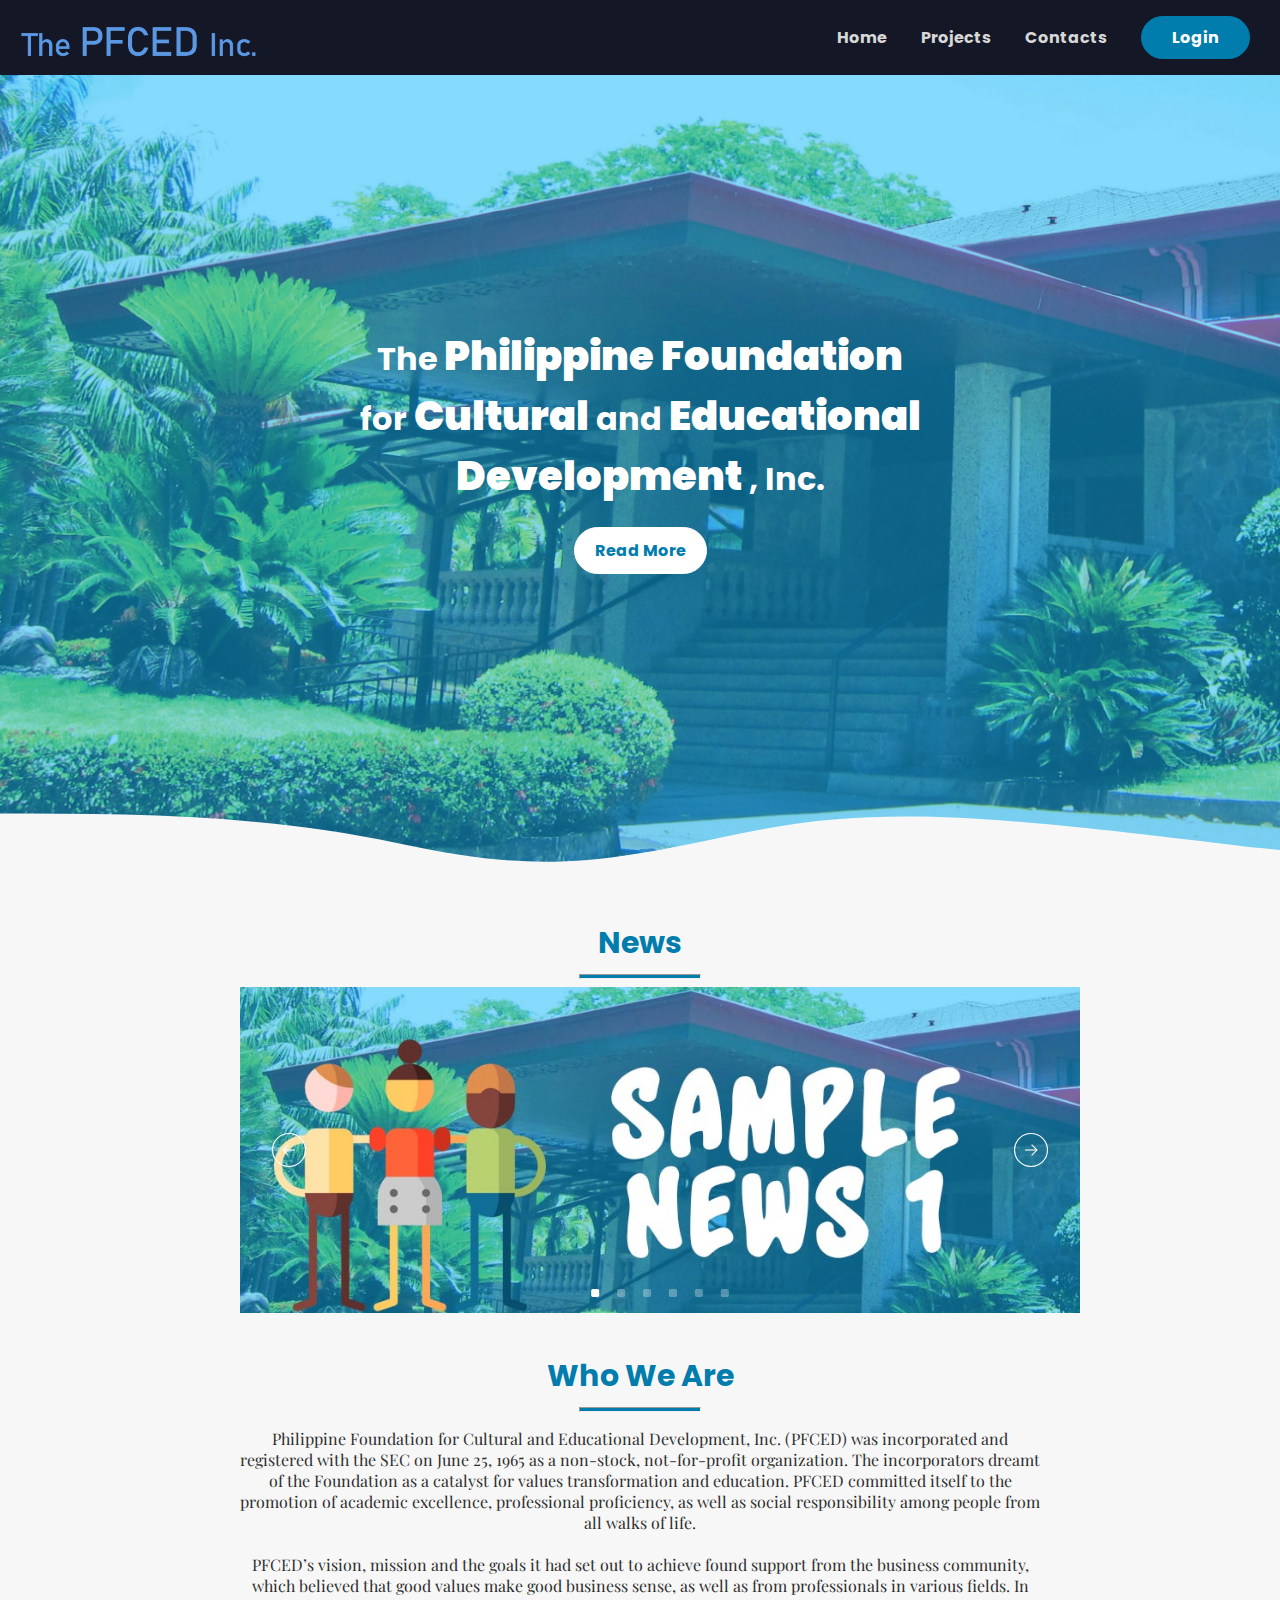
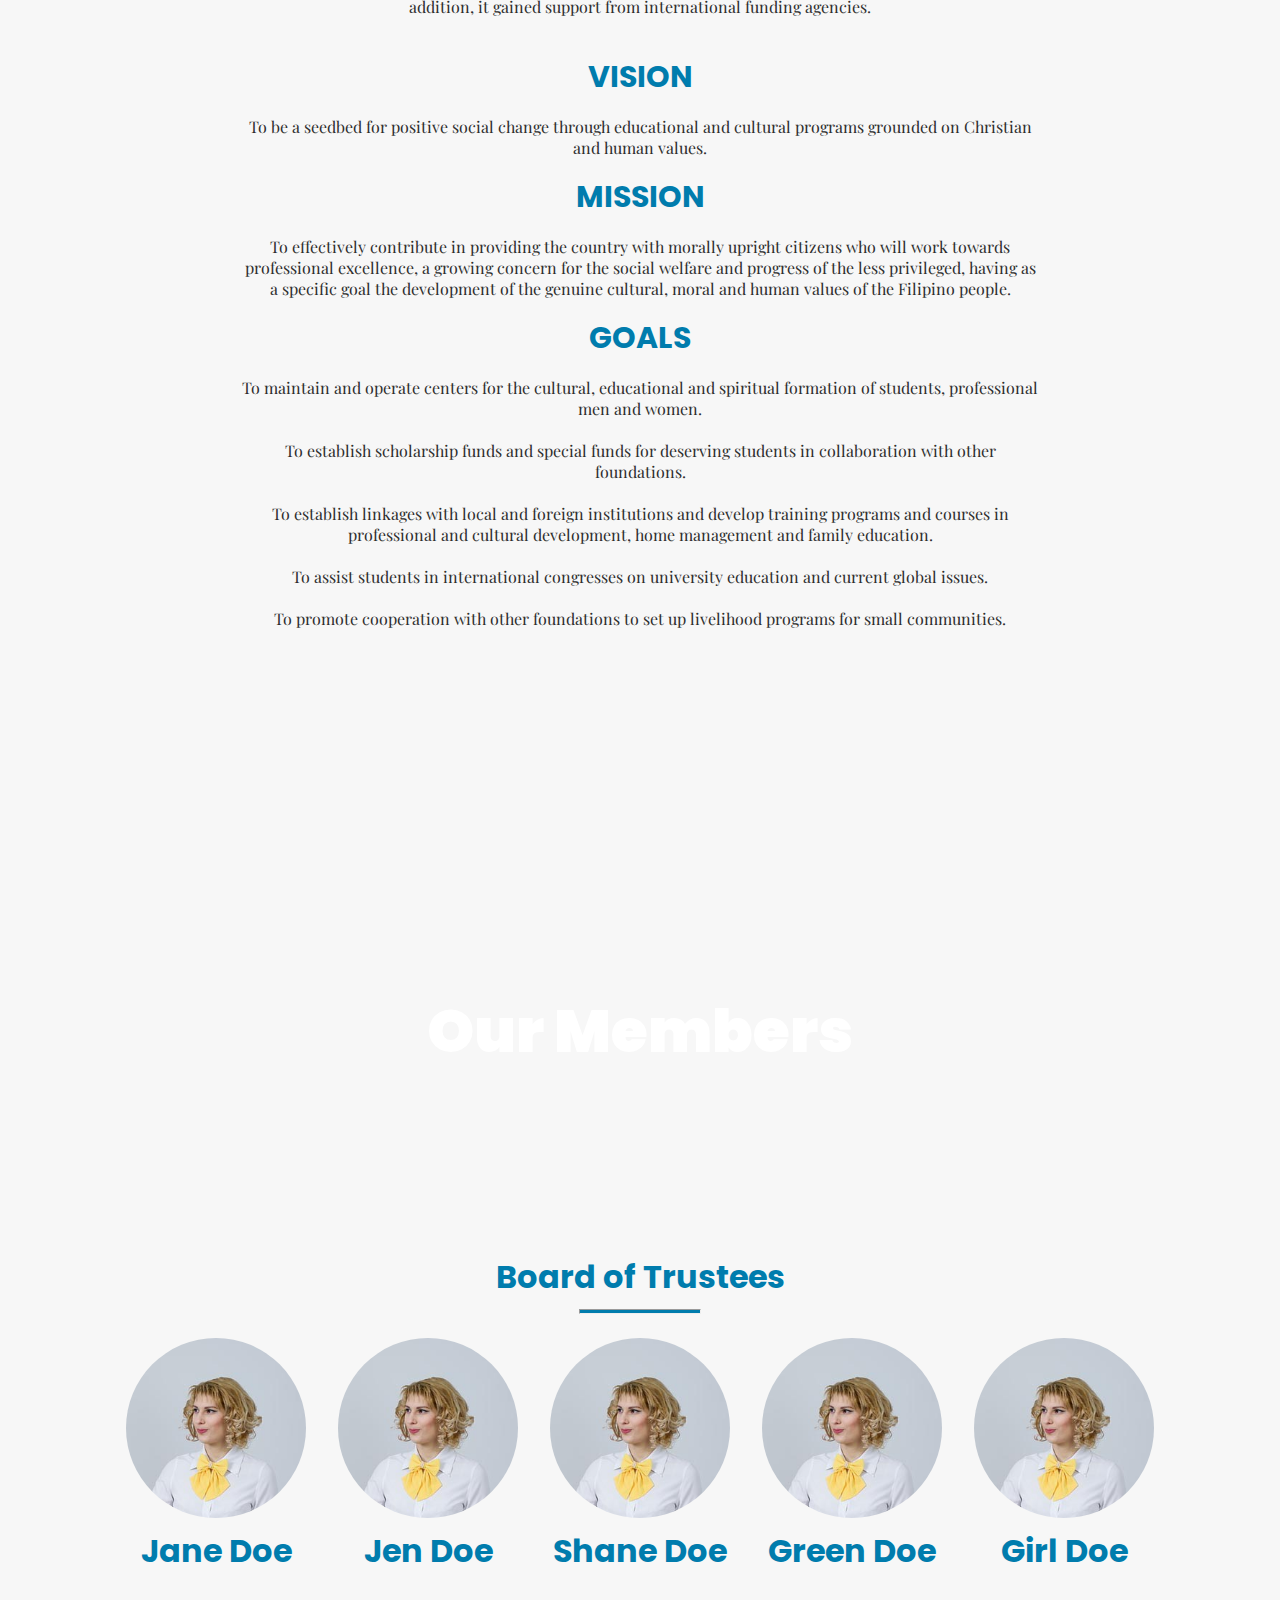
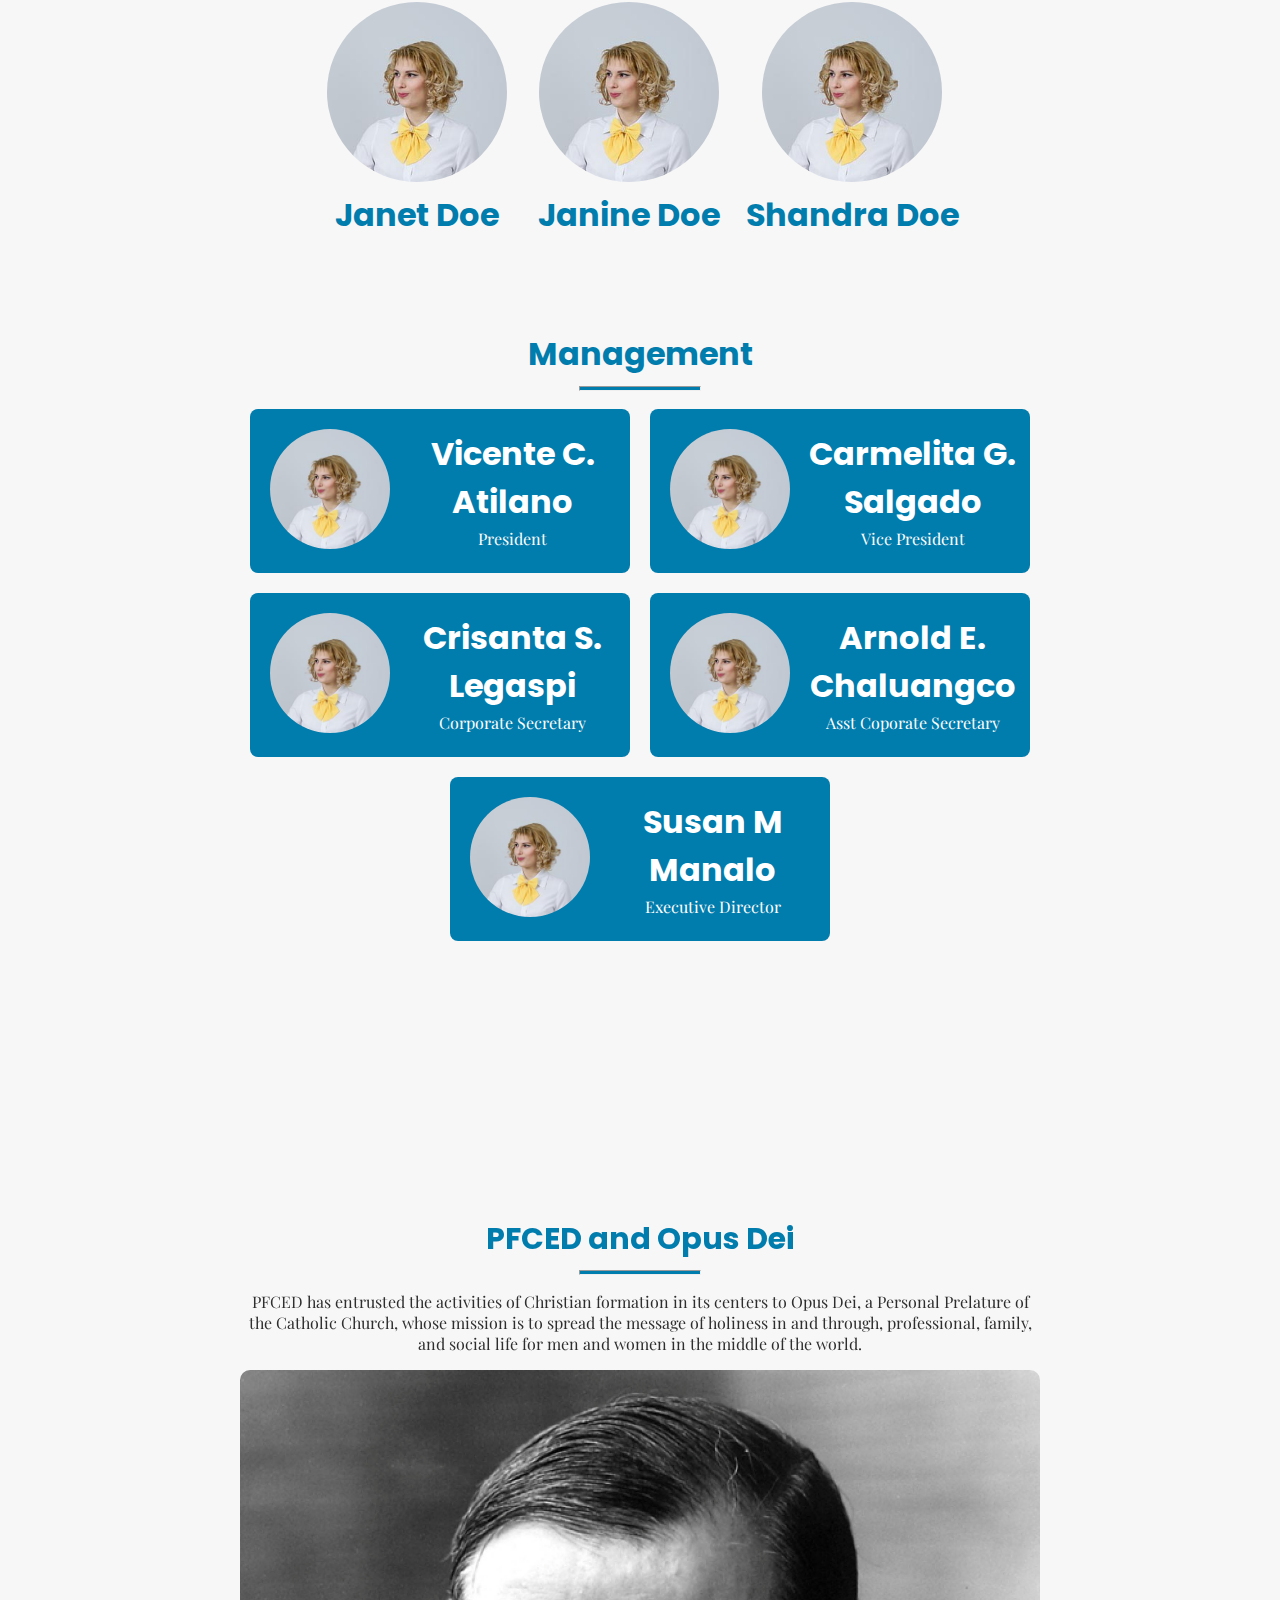
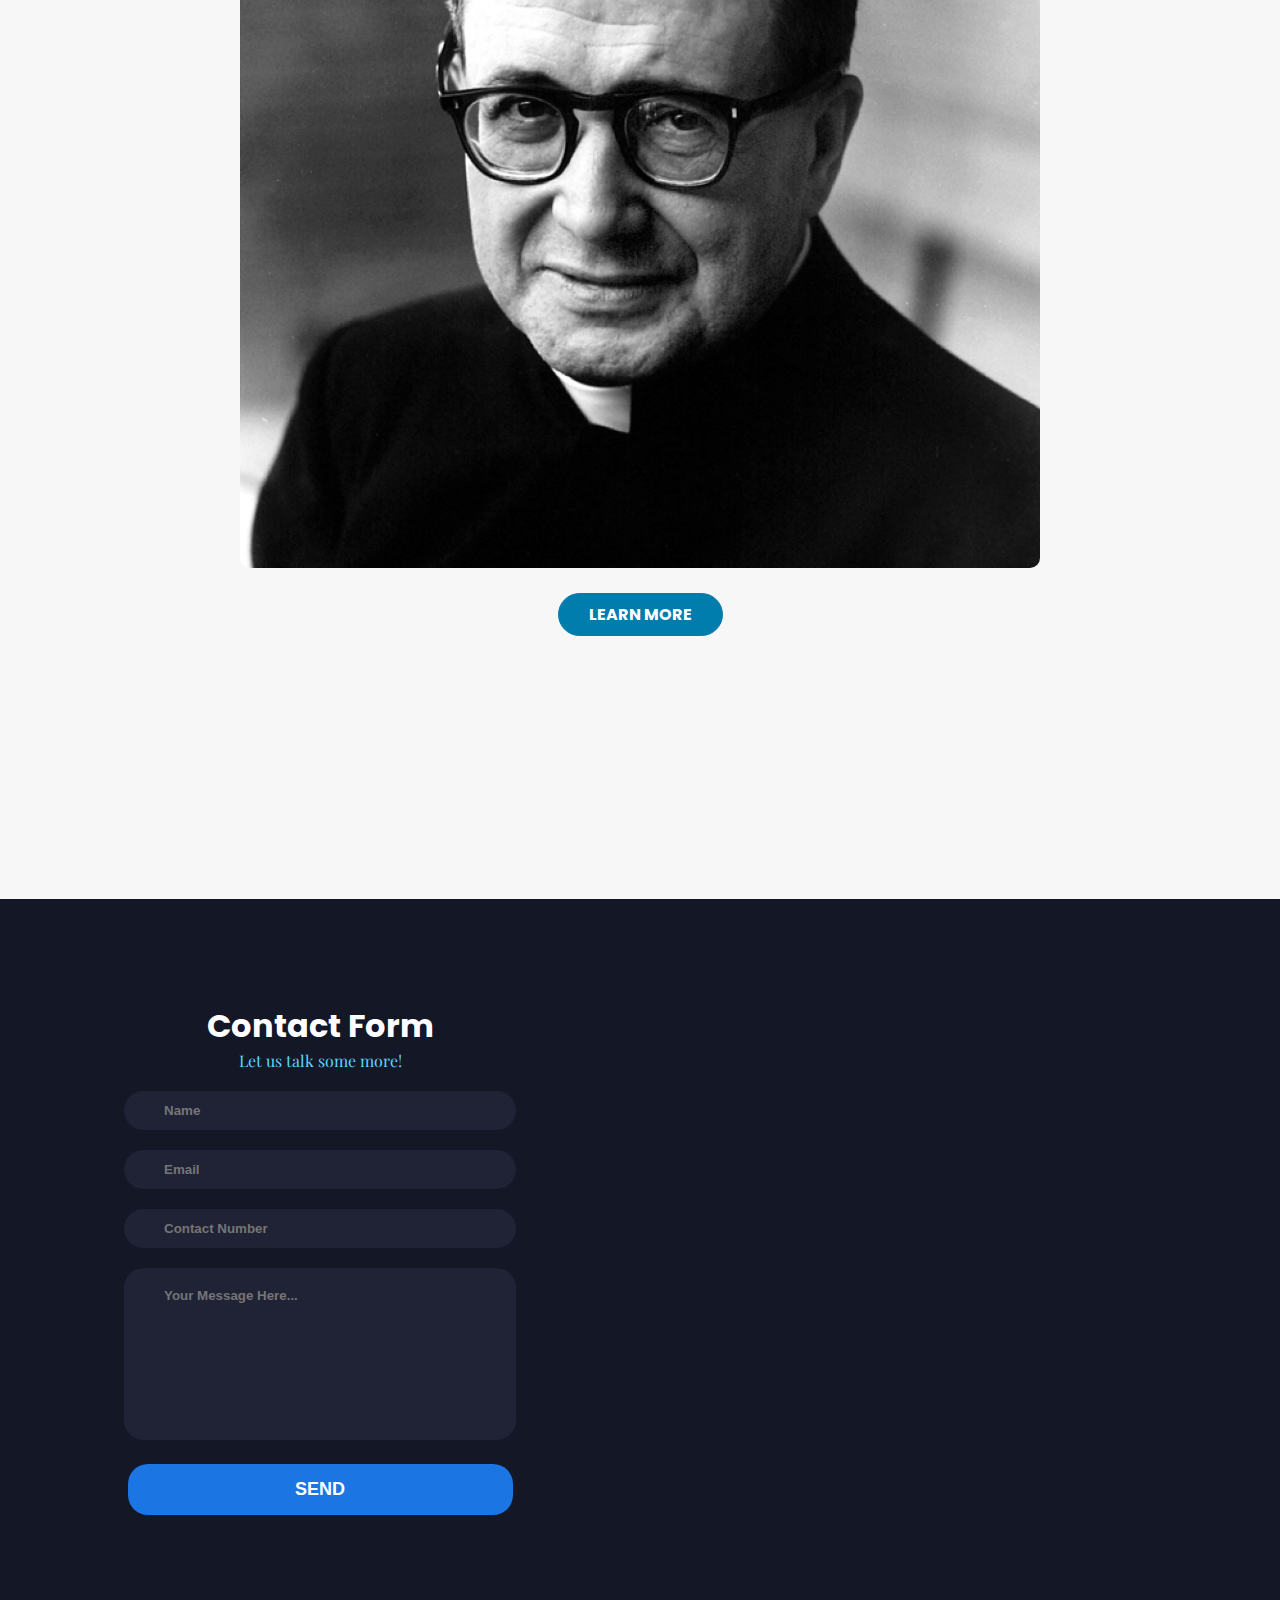
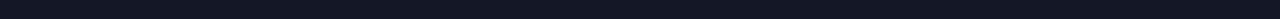
==== index.html @ 3bdb2fce "Update index.html" ====
<!DOCTYPE html>
<html>
<head>
	<meta name="viewport" content="width=device-width, initial-scale=1.0, minimum-scale=1.0, maximum-scale=1.0, user-scalable=no">
	<title>The Philippine Foundation for Cultural and Educational Development , Inc.</title>
	<link rel="stylesheet" type="text/css" href="css/style.css">
	<link rel="stylesheet" href="https://use.fontawesome.com/releases/v5.4.1/css/all.css" integrity="sha384-5sAR7xN1Nv6T6+dT2mhtzEpVJvfS3NScPQTrOxhwjIuvcA67KV2R5Jz6kr4abQsz" crossorigin="anonymous">
	<!-- Lightbox -->
	<link rel="stylesheet" href="css/aos.css">
	<link rel="stylesheet" href="css/lightbox.min.css">
	<!-- Lightbox -->
</head>
<body>
	<script src="js/jssor.slider-28.0.0.min.js" type="text/javascript"></script>
    
    <script src="js/slider.js" type="text/javascript"></script>
    <style>
        
    </style>
	<header class="navbar">
		<img src="img/Logo.png" width="250px">
		<nav>
			<ul class="nav-links">
				<li id="homeNav">
					<a>Home</a>
					<ul class="sub-nav">
						<li>
							<div>
								<a href="#news">News</a>
							</div>
							<div>
								<a href="#whoweare">Who We Are</a>
							</div>
							<div>
								<a href="#members">Our Members and Board of Trustees</a>
							</div>
							<div>
								<a href="#pfced">PFCED and Opus Dei</a>
							</div>
						</li>
						
					</ul>
				</li>

				<li><a href="#history">Projects</a></li>
				<li><a href="#conference">Contacts</a></li>
				<li><button class="btn-blue">Login</button></li>
			</ul>
		</nav>
	</header>
	<section class="content-1">
		<div class="content-items">
			<h1>The <font class="highlight-heading-1">Philippine Foundation</font>
			<br>
			for <font class="highlight-heading-1">Cultural</font> and <font class="highlight-heading-1">Educational</font>
			<br> 
			<font class="highlight-heading-1">Development</font> , Inc.</h1>
			<br>
			<a href="#about"><button class="btn-white">Read More</button></a>
		</div>
		<div class="wave-container">
			<svg class="wave-qsoVIt" viewBox="0 0 1440 100" preserveAspectRatio="none"><path class="wavePath-22lfEN" d="M826.337463,25.5396311 C670.970254,58.655965 603.696181,68.7870267 447.802481,35.1443383 C293.342778,1.81111414 137.33377,1.81111414 0,1.81111414 L0,150 L1920,150 L1920,1.81111414 C1739.53523,-16.6853983 1679.86404,73.1607868 1389.7826,37.4859505 C1099.70117,1.81111414 981.704672,-7.57670281 826.337463,25.5396311 Z" fill="currentColor"></path></svg>
		</div>
	</section>
	<section class="size-manip" id="news">
		<section class="content-2 ">
			<h1>
				News
			</h1>
			<hr size="5" align="center">
			<div id="jssor_1" style="position:relative;margin:0 auto;top:0px;left:0px;width:980px;height:380px;overflow:hidden;visibility:hidden;">
		        <!-- Loading Screen -->
		        <div data-u="loading" class="jssorl-009-spin" style="position:absolute;top:0px;left:0px;width:100%;height:100%;text-align:center;background-color:rgba(0,0,0,0.7);">
		            <img style="margin-top:-19px;position:relative;top:50%;width:38px;height:38px;" src="img/spin.svg" />
		        </div>
		        <div data-u="slides" style="cursor:default;position:relative;top:0px;left:0px;width:980px;height:380px;overflow:hidden;">
		            <div>
		                <img data-u="image" src="img/011.jpg" />
		            </div>
		            <div>
		                <img data-u="image" src="img/012.jpg" />
		            </div>
		            <div>
		                <img data-u="image" src="img/013.jpg" />
		            </div>
		            <div>
		                <img data-u="image" src="img/014.jpg" />
		            </div>
		            <div>
		                <img data-u="image" src="img/015.jpg" />
		            </div>
		            <div>
		                <img data-u="image" src="img/016.jpg" />
		            </div>
		        </div><a data-scale="0" href="https://www.jssor.com" style="display:none;position:absolute;">responsive slider</a>
		        <!-- Bullet Navigator -->
		        <div data-u="navigator" class="jssorb053" style="position:absolute;bottom:16px;right:16px;" data-autocenter="1" data-scale="0.5" data-scale-bottom="0.75">
		            <div data-u="prototype" class="i" style="width:12px;height:12px;">
		                <svg viewbox="0 0 16000 16000" style="position:absolute;top:0;left:0;width:100%;height:100%;">
		                    <path class="b" d="M11400,13800H4600c-1320,0-2400-1080-2400-2400V4600c0-1320,1080-2400,2400-2400h6800 c1320,0,2400,1080,2400,2400v6800C13800,12720,12720,13800,11400,13800z"></path>
		                </svg>
		            </div>
		        </div>
		        <!-- Arrow Navigator -->
		        <div data-u="arrowleft" class="jssora093" style="width:50px;height:50px;top:0px;left:30px;" data-autocenter="2" data-scale="0.75" data-scale-left="0.75">
		            <svg viewbox="0 0 16000 16000" style="position:absolute;top:0;left:0;width:100%;height:100%;">
		                <circle class="c" cx="8000" cy="8000" r="5920"></circle>
		                <polyline class="a" points="7777.8,6080 5857.8,8000 7777.8,9920 "></polyline>
		                <line class="a" x1="10142.2" y1="8000" x2="5857.8" y2="8000"></line>
		            </svg>
		        </div>
		        <div data-u="arrowright" class="jssora093" style="width:50px;height:50px;top:0px;right:30px;" data-autocenter="2" data-scale="0.75" data-scale-right="0.75">
		            <svg viewbox="0 0 16000 16000" style="position:absolute;top:0;left:0;width:100%;height:100%;">
		                <circle class="c" cx="8000" cy="8000" r="5920"></circle>
		                <polyline class="a" points="8222.2,6080 10142.2,8000 8222.2,9920 "></polyline>
		                <line class="a" x1="5857.8" y1="8000" x2="10142.2" y2="8000"></line>
		            </svg>
		        </div>
		    </div>
		</section>
	</section>
	<section class="size-manip" id="whoweare">
		<section class="content-2 ">
			<h1>
				Who We Are
			</h1>
			<hr size="5" align="center">
			<p>
				Philippine Foundation for Cultural and Educational Development, Inc. (PFCED) was incorporated and registered with the SEC on June 25, 1965 as a non-stock, not-for-profit organization. The incorporators dreamt of the Foundation as a catalyst for values transformation and education. PFCED committed itself to the promotion of academic excellence, professional proficiency, as well as social responsibility among people from all walks of life.
				<br><br> 
				PFCED’s vision, mission and the goals it had set out to achieve found support from the business community, which believed that good values make good business sense, as well as from professionals in various fields. In addition, it gained support from international funding agencies. 
			</p>
			<br>	
			<h1>
				VISION
			</h1>
			<p>
				To be a seedbed for positive social change through educational and cultural programs grounded on Christian and human values.
			</p>
			<h1>
				MISSION
			</h1>
			<p>
				To effectively contribute in providing the country with morally upright citizens who will work towards professional excellence, a growing concern for the social welfare and progress of the less privileged, having as a specific goal the development of the genuine cultural, moral and human values of the Filipino people. 
			</p>
			<h1>
				GOALS
			</h1>
			<p>
				To maintain and operate centers for the cultural, 
				educational and spiritual formation of students, 
				professional men and women.<br><br>
				To establish scholarship funds and special funds 
				for deserving students in collaboration with other  
				foundations.<br><br>
				To establish linkages with local and foreign 
				institutions and develop training programs and 
				courses in professional and cultural development, 
				home management and family education.<br><br>
				To assist students in international congresses 
				on university education and current global issues.<br><br>
				To promote cooperation with other foundations to 
				set up livelihood programs for small communities.<br><br>
			</p>
		</section>
	</section>
	<section class="size-manip" id="members">
		<div class="content-5 quote-section aos-item aos-init aos-animate" data-aos="fade-up" data-aos-duration="800" data-aos-delay="200">
		<blockquote>
			<p>Do everything for love. That way there are no little things. Everything is big.</p>
		</blockquote>
			<font class="nameQuote">-St. Josemaria Escriva</font>
		</div>
	</section>
	<br>
	<br>
	<section class="content-4" >
		<div class="content-items">
			<h1><font class="highlight-heading-1" style="font-size: 60px">Our Members</font></h1>
		</div>
	</section>
	<br><br>
	<div class ="" style="text-align: center;padding: 80px">	
	<h1 class="text-blue">
				Board of Trustees
	</h1>
	<hr size="5" align="center">
	<section class=" content-6 ">

			<div class="item-char">
				<div class="item-content">
					<img src="img/per1.jpg">
					<h1>Jane Doe</h1>
				</div>
			</div>
			<div class="item-char">
				<div class="item-content">
					<img src="img/per1.jpg">
					<h1>Jen Doe</h1>
				</div>
			</div>
			<div class="item-char">
				<div class="item-content">
					<img src="img/per1.jpg">
					<h1>Shane Doe</h1>
				</div>
			</div>
			<div class="item-char">
				<div class="item-content">
					<img src="img/per1.jpg">
					<h1>Green Doe</h1>
				</div>
			</div>
			<div class="item-char">
				<div class="item-content">
					<img src="img/per1.jpg">
					<h1>Girl Doe</h1>
				</div>
			</div>
			<div class="item-char">
				<div class="item-content">
					<img src="img/per1.jpg">
					<h1>Janet Doe</h1>
				</div>
			</div>
			<div class="item-char">
				<div class="item-content">
					<img src="img/per1.jpg">
					<h1>Janine Doe</h1>
				</div>
			</div>
			<div class="item-char">
				<div class="item-content">
					<img src="img/per1.jpg">
					<h1>Shandra Doe</h1>
				</div>
			</div>
			

		</section>
	</div>
	<h1 class="text-blue">
		Management
	</h1>
	<hr size="5" align="center">
	<div class ="size-manip" style="text-align: center;">	
	
	<section class=" content-5 ">

			<div class="item-char">
				<div class="item-content">
					<div class="img-cont">
						<img src="img/per1.jpg">	
					</div>
					<div class="text-cont">
						<h1>Vicente C. Atilano</h1>
						<p>President</p>	
					</div>
				</div>
			</div>
			<div class="item-char">
				<div class="item-content">
					<div class="img-cont">
						<img src="img/per1.jpg">	
					</div>
					<div class="text-cont">
						<h1>Carmelita G. Salgado</h1>
						<p>Vice President</p>	
					</div>
				</div>
			</div>
			<div class="item-char">
				<div class="item-content">
					<div class="img-cont">
						<img src="img/per1.jpg">	
					</div>
					<div class="text-cont">
						<h1>Crisanta S. Legaspi</h1>
						<p>Corporate Secretary</p>	
					</div>
				</div>
			</div>
			<div class="item-char">
				<div class="item-content">
					<div class="img-cont">
						<img src="img/per1.jpg">	
					</div>
					<div class="text-cont">
						<h1>Arnold E. Chaluangco</h1>
						<p>Asst Coporate Secretary</p>	
					</div>
				</div>
			</div>
			<div class="item-char">
				<div class="item-content">
					<div class="img-cont">
						<img src="img/per1.jpg">	
					</div>
					<div class="text-cont">
						<h1>Susan M Manalo</h1>
						<p>Executive Director</p>	
					</div>
				</div>
			</div>
			
			<!-- 
			<div class="item-char">
				<div class="item-content" >
					<img src="img/per1.jpg">
					<h1>Marie Rose G. Marcella</h1>
					<p>Treasurer</p>
				</div>
			</div>
			<div class="item-char">
				<div class="item-content">
					<img src="img/per1.jpg">
					<h1>Crisanta S. Legaspi</h1>
					<p>Corporate Secretary</p>
				</div>
			</div>
			<div class="item-char">
				<div class="item-content" >
					<img src="img/per1.jpg">
					<h1>Arnold E. Chaluangco</h1>
					<p>Asst Coporate Secretary</p>
				</div>
			</div>
			<div class="item-char">
				<div class="item-content">
					<img src="img/per1.jpg">
					<h1>Susan M Manalo</h1>
					<p>Executive Director</p>
				</div>
			</div>
			<div class="item-char">
				<div class="item-content" >
					<img src="img/per1.jpg">
					<h1>Dominic C. Punzalan</h1>
					
				</div>
			</div>
			<div class="item-char">
				<div class="item-content">
					<img src="img/per1.jpg">
					<h1>Elvira S. Verano</h1>
					
				</div>
			</div> -->

		</section>
	</div>
	<section class="size-manip" id="pfced">
		<div class="content-5 quote-section aos-item aos-init aos-animate" data-aos="fade-up" data-aos-duration="800" data-aos-delay="200">
		<blockquote>
			<p>Great holiness consists in carrying out the little duties of each moment.</p>
		</blockquote>
			<font class="nameQuote">-St. Josemaria Escriva</font>
		</div>
	</section>
	<br>
	<br>
	
	<section class="size-manip">
		<section class="content-2 ">
			<h1>
				PFCED and Opus Dei
			</h1>
			<hr size="5" align="center">
			<p>
				PFCED has entrusted the activities of Christian formation in its centers to
				Opus Dei, a Personal Prelature of the Catholic Church, whose mission is to
				spread the message of holiness in and through, professional, family, and
				social life for men and women in the middle of the world.
			</p>
			<a href="https://opusdei.org/en/section/what-is-opus-dei/"><img src="img/Josemarie.jpg" width="100%" style="border-radius: 10px"></a>
			<br><br>
			<a href="https://opusdei.org/en/section/what-is-opus-dei/"><button class="btn-blue-dark">LEARN MORE</button></a>
	</section>
	<section class="size-manip">
		<div class="content-5 quote-section aos-item aos-init aos-animate" data-aos="fade-up" data-aos-duration="800" data-aos-delay="200">
		<blockquote>
			<p>I am asked for very little compared to how much I am being given.</p>
		</blockquote>
			<font class="nameQuote">-St. Josemaria Escriva</font>
		</div>
	</section>
	<br>
	<br>
	
	<div class="cont">
		<div class="fifth-cont">
			<div class="item-char">
				<div class="item-content form-div">					
					<h1>Contact Form</h1>
					<p>Let us talk some more!</p>
					<i class="fa fa-user cont-icon"></i>
					<input type="text" name="" class="input-cont cont-name" placeholder="Name">
					<br>
					<i class="fa fa-envelope cont-icon"></i>
					<input type="text" name="" class="input-cont" placeholder="Email">
					<br>
					<i class="fa fa-mobile cont-icon"></i>
					<input type="text" name="" class="input-cont" placeholder="Contact Number">
					<br>
					<textarea class="input-cont" placeholder="Your Message Here..."></textarea>
					<br>
					<button class="btn-cont">SEND</button>
				</div>
			</div>
			<div class="item-char">
				<div class="item-content">
					<iframe src="https://www.google.com/maps/embed?pb=!1m18!1m12!1m3!1d15445.06257183382!2d121.05000247809359!3d14.583933337008162!2m3!1f0!2f0!3f0!3m2!1i1024!2i768!4f13.1!3m3!1m2!1s0x3397c8142994ce0b%3A0xf7f3251bc576fd13!2sOrtigas+Center%2C+Pasig%2C+Metro+Manila!5e0!3m2!1sen!2sph!4v1542256841608" width="100%" height="720px" style="border:0;margin:0;padding:0;display:block"></iframe>
				</div>
			</div>
		</div>
	</div>
	<!-- Lightbox -->
	<script src="js/aos.js"></script>
	<script src="js/lightbox-plus-jquery.min.js"></script>
	<script>
      AOS.init({
        easing: 'ease-in-out-sine'
      });     
    </script>
    <script type="text/javascript">jssor_1_slider_init();
    </script>
	<!-- Lightbox -->
</body>
</html>
---- css/style.css ----
@import url('https://fonts.googleapis.com/css2?family=Playfair+Display:wght@500&family=Poppins:wght@300&display=swap');
body, html{
	margin: 0;
	width: 100%;
	height: 100%;
	/*background: #0c0d0d;*/
	color: #d7d7d7;
	font-family: 'Playfair Display', serif;
	background: #f7f7f7;
    scroll-behavior: smooth;
}
.navbar{
    display: flex;
    justify-content: space-between;
    align-items: center;
    padding: 0px 15px;
    position: fixed;
    width: 100%;
    background: #141726;
    z-index: 10000;

}
.nav-links{
    list-style: none;
}
.nav-links li{
    display: inline-block;
    padding: 0px 15px;
    font-size: 16px;
    transition: 0.2s;
}
.nav-links #homeNav:hover .sub-nav{
    display: block;
}
/*.nav-links li:hover{

    font-size: 18px;
}*/
.navbar h1{
    margin: 7px;
}
.nav-links a{
 text-decoration: none;
 font-family: 'Poppins', sans-serif;
 font-weight: bold;
  color: #d7d7d7;
}
.navbar nav{
    padding: 0px 30px;
}
.sub-nav{
    position: fixed;
    background: none;
    z-index: 1000;
    margin-top: -5px;
    margin-left: -20px;
    padding: 10px;
    display: none;
}
.sub-nav li{
    display: inline;
}
.sub-nav li div{
    background: #141726;
    padding:10px;
}
.sub-nav li div:hover{
    background: #08090e;
    padding:10px;
    transition: 0.5s;
}
/*RESET CSS*/
input:focus,
select:focus,
textarea:focus,
button:focus {
    outline: none;
}
.div-three  img{
	display: block;
}
h1{
	margin: 0;
	color: #fff
}
button{
    background: none;
    border: none;
    font-family: 'Oswald', sans-serif;
}
/*RESET CSS*/
.content-1{
	    height: 100vh;
	    background-image: url(../img/bg1.png);
	    background-repeat: no-repeat;
	    background-attachment: fixed;
	    background-position: center;
	    background-size: cover;
	    background-position: center;
	    text-align: center;
	    display: flex!important;
	    align-items: center;
    	justify-content: center;
    	vertical-align: middle;
    	flex-wrap: wrap;
}
.content-2{
	padding: 20px;
	text-align: center;
    text-align: center;
    width: 800px;
    display: block;
    justify-content: center;
}
.content-3{
	    height: 120px;
	    background-image: url(../img/bg3.png);
	    background-repeat: no-repeat;
	    background-attachment: fixed;
	    background-position: center;
	    background-size: cover;
	    background-position: center;
	    text-align: center;
	    display: flex!important;
	    align-items: center;
    	justify-content: center;
    	vertical-align: middle;
    	flex-wrap: wrap;
}
.content-4{
        height: 200px;
        background-image: url(../img/bg1.png);
        background-repeat: no-repeat;
        background-attachment: fixed;
        background-position: center;
        background-size: cover;
        background-position: center;
        text-align: center;
        display: flex!important;
        align-items: center;
        justify-content: center;
        vertical-align: middle;
        flex-wrap: wrap;
}
.content-5{
    justify-content: center;
    width: 800px;
    display: inline-flex;
    flex-wrap: wrap;
    position: relative;
}
.content-5 .item-char{
    width: 50%;
    display: flex;
}
.img-cont{
    padding: 15px 0px 15px 15px;
}
.text-cont{
    padding: 10px;
}
.text-cont p{
    color: #fff!important;
}
.text-cont h1{
    color: #fff!important;
}
.content-5 .item-content{
    background: #007cad;
    margin: 10px;
    border-radius: 8px;
    display: flex;
    align-items: center;
    justify-content: center;
    vertical-align: middle;
}
.content-5 h1{
    color: #007cad;
}
.content-5 p{
    color: #2e2e2e;
    margin: 2px;
}
.content-5 img{
    border-radius: 50%;
    max-width: 120px;
    transition: 0.5s;
    border: 5px solid transparent;
}
.content-5 img:hover{
    border-radius: 50%;
    transition: 0.5s;
    border: 5px solid #007cad;
}
.content-6{
    justify-content: center;
    
    width: 100%;
    display: inline-flex;
    flex-wrap: wrap;
    position: relative;
}
.content-6 .item-char{
    padding: 11px;
}
.content-6 h1{
    color: #007cad;
}
.content-6 p{
    color: #2e2e2e;
    margin: 2px;
}
.content-6 img{
    border-radius: 50%;
    max-width: 180px;
    transition: 0.5s;
    border: 5px solid transparent;
}
.content-6 img:hover{
    border-radius: 50%;
    max-width: 180px;
    transition: 0.5s;
    border: 5px solid #007cad;
}
.content-items {
    display: block;
    color: #d7d7d7;
    text-align: center;
    width: 100%;
}
.multiple-cont {
    display: inline-flex;
    align-items: center;
    vertical-align: middle;
    justify-content: center;
    width: 100%;
}
.item {
    flex: 1;
    margin: 20px;
    justify-content: center;
    align-items: center;
    color: #2e2e2e;
}
.size-manip{
    justify-content: center;
    width: 100%;
    display: flex;
    flex-wrap: wrap;
    position: relative;
}
/*Button Elements*/
button{
	background: none;
	border: none;
	font-family: 'Poppins', sans-serif;
	font-weight: bold;
	cursor: pointer;
}
.btn-white{
	background: #fff;
	padding: 10px 20px;
	color: #007cad;
	border-radius: 30px;
	font-size: 16px;
	transition: 0.2s;
	border: solid #fff 1.5px;
}
.btn-white:hover{
	background: transparent;
	color: #fff;
}

.btn-blue{
    background: #007cad;
    padding: 8px 30px;
    color: #fff;
    border-radius: 30px;
    font-size: 16px;
    transition: 0.2s;
    border: solid #007cad 1.5px;
}
.btn-blue:hover{
    background: transparent;
    transition: 0.5s;
    border: solid #fff 1.5px;
}
.btn-blue-dark{
    background: #007cad;
    padding: 8px 30px;
    color: #fff;
    border-radius: 30px;
    font-size: 16px;
    transition: 0.2s;
    border: solid #007cad 1.5px;
}
.btn-blue-dark:hover{
    background: transparent;
    transition: 0.5s;
    border: solid #141726 1.5px;
    color: #141726;
}
/*Font Elements*/
h1{
	font-family: 'Poppins', sans-serif;
}
.highlight-heading-1{
	font-size: 40px;
	font-weight: bolder;
}
.highlight-heading-2{
    font-size: 40px;
    font-weight: bolder;
    color: #007cad;
    text-align: center;
}
.text-blue{
    color: #007cad;
    text-align: center;
}
.content-2 h1,h2,h3{
	color: #007cad;
	text-align: center;
	font-size: 30px;
}
.content-2 p{
	color: #2e2e2e;
}
/*Line Design*/
hr {

    width: 120px;
  
    background: #007cad;
}
/*Quote Section*/
blockquote {
    margin: 10px 10px 0px 10px;;
    padding: 0.5em 10px;
    quotes: "\201C""\201D""\2018""\2019";
    text-align: center;
}
blockquote:before {
    color: #007cad;
    content: open-quote;
    font-size: 80px;
    line-height: 0.1em;
    margin-right: 10px;
    vertical-align: -0.4em;

}
blockquote:after {
    color: #007cad;
    content: close-quote;
    font-size: 80px;
    line-height: 0.1em;
    margin-left: 10px;
    vertical-align: -0.4em;
}
blockquote p {
    display: inline;
    font-size: 30px;
    font-style: italic;
    line-height: 45px;
     text-align: center;
}
.nameQuote{
    font-size: 20px;
    color: #007cad;
}
.quote-section{
    padding: 30px 0px;
}
/*Quote Section*/

/*Wave*/
.wave-container{
	bottom: -1px;
    color: #8ea1e1;
    left: 0;
    position: absolute;
    width: 100%;
    z-index: 1;
}
/*Wave Animation*/
svg {
    color: #f7f7f7;
    bottom: 0;
    display: block;
}
.wavePath-22lfEN {
    -webkit-animation: waveDividerAnimation-2kPl3C 20s linear infinite alternate;
    -moz-animation: waveDividerAnimation-2kPl3C 20s linear infinite alternate;
    animation: waveDividerAnimation-2kPl3C 10s linear infinite alternate;
}
/*FORM ELEMENTS*/
.fifth-cont{
    display: flex;
    vertical-align: middle;
    justify-content: center;
    align-items: center;
    margin-top: 40px;
    width: 100%;
    background: #141726;
}
.fourth-cont .item-char{ 
    width:25%;
    display: block;
    justify-content: center;
    vertical-align: middle;
    align-items: center;
    margin-top: 20px;
}
/*Form Elements*/
.fifth-cont .item-char{
    width:50%;
    display: flex;
    justify-content: center;
    vertical-align: middle;
    align-items: center;
    text-align: center;
}
.fifth-cont p,.fifth-cont h1 {
    margin:0;
    color:#fff;
}
.fifth-cont p{
    color : #5dd3ff;
}

.input-cont{
    width: 100%;
    max-width: 350px;
    border:none;
    height: 35px;
    border-radius: 20px;
    background-color: #202335;
    padding: 2px;
    padding-left: 40px;
    margin-top: 20px;
    white-space: nowrap;
    color: #fff;
    font-family: 'Ropa Sans', sans-serif;
    position: relative;
}
.input-cont::placeholder{
    font-weight: bold;
}
.btn-cont{
    margin-top: 20px;
    background-color: #1b75e2;
    color: #fff;
    width: 100%;
    max-width: 385px;
    padding: 15px;
    border-radius: 20px;
    cursor: pointer;
    font-family: 'Ropa Sans', sans-serif;
    font-size: 18px;
}
.cont{
    justify-content: center;
    width: 100%;
    display: flex;
    flex-wrap: wrap;
    position: relative;
}
.cont-icon{
    position: absolute;
    z-index: 1;
    margin-top: 29px;
    margin-left: 15px;
    font-size: 20px;
    color: #fff;
}
.item-content{
    width: 100%;
    position: relative;
}
textarea{
    resize: none;
    height: 150px!important;
    padding-top: 20px!important;
}
/*Form Elements*/
@-webkit-keyframes waveDividerAnimation-2kPl3C {
    0% {
        d: path("M826.337463,25.5396311 C670.970254,58.655965 603.696181,68.7870267 447.802481,35.1443383 C293.342778,1.81111414 137.33377,1.81111414 0,1.81111414 L0,150 L1920,150 L1920,1.81111414 C1739.53523,-16.6853983 1679.86404,73.1607868 1389.7826,37.4859505 C1099.70117,1.81111414 981.704672,-7.57670281 826.337463,25.5396311 Z")
    }

    50% {
        d: path("M655.558582,28.4898877 C500.191373,61.6062216 422.833785,83.5422763 266.940085,49.8995879 C112.480383,16.5663637 84.0992497,8.02840272 0,44.7243294 L0,150.727527 L1920,150.727527 L1920,49.8995879 C1580.91676,-34.8808285 1438.10804,73.6768193 1148.0266,38.0019829 C857.945166,2.32714659 810.925791,-4.62644617 655.558582,28.4898877 Z")
    }

    to {
        d: path("M842.322034,38.0019829 C686.954825,71.1183168 623.386282,53.08497 467.492582,19.4422816 C313.032879,-13.8909426 84.0992497,8.02840272 0,44.7243294 L0,150.727527 L1920,150.727527 L1920,76.8685643 C1512.23604,-35.3595639 1568.70222,67.4289432 1278.62078,31.7541069 C988.539347,-3.92072949 997.689243,4.88564905 842.322034,38.0019829 Z")
    }
}
@-moz-keyframes waveDividerAnimation-2kPl3C {
    0% {
        d: path("M826.337463,25.5396311 C670.970254,58.655965 603.696181,68.7870267 447.802481,35.1443383 C293.342778,1.81111414 137.33377,1.81111414 0,1.81111414 L0,150 L1920,150 L1920,1.81111414 C1739.53523,-16.6853983 1679.86404,73.1607868 1389.7826,37.4859505 C1099.70117,1.81111414 981.704672,-7.57670281 826.337463,25.5396311 Z")
    }

    50% {
        d: path("M655.558582,28.4898877 C500.191373,61.6062216 422.833785,83.5422763 266.940085,49.8995879 C112.480383,16.5663637 84.0992497,8.02840272 0,44.7243294 L0,150.727527 L1920,150.727527 L1920,49.8995879 C1580.91676,-34.8808285 1438.10804,73.6768193 1148.0266,38.0019829 C857.945166,2.32714659 810.925791,-4.62644617 655.558582,28.4898877 Z")
    }

    to {
        d: path("M842.322034,38.0019829 C686.954825,71.1183168 623.386282,53.08497 467.492582,19.4422816 C313.032879,-13.8909426 84.0992497,8.02840272 0,44.7243294 L0,150.727527 L1920,150.727527 L1920,76.8685643 C1512.23604,-35.3595639 1568.70222,67.4289432 1278.62078,31.7541069 C988.539347,-3.92072949 997.689243,4.88564905 842.322034,38.0019829 Z")
    }
}

@keyframes waveDividerAnimation-2kPl3C {
    0% {
        d: path("M826.337463,25.5396311 C670.970254,58.655965 603.696181,68.7870267 447.802481,35.1443383 C293.342778,1.81111414 137.33377,1.81111414 0,1.81111414 L0,150 L1920,150 L1920,1.81111414 C1739.53523,-16.6853983 1679.86404,73.1607868 1389.7826,37.4859505 C1099.70117,1.81111414 981.704672,-7.57670281 826.337463,25.5396311 Z")
    }

    50% {
        d: path("M655.558582,28.4898877 C500.191373,61.6062216 422.833785,83.5422763 266.940085,49.8995879 C112.480383,16.5663637 84.0992497,8.02840272 0,44.7243294 L0,150.727527 L1920,150.727527 L1920,49.8995879 C1580.91676,-34.8808285 1438.10804,73.6768193 1148.0266,38.0019829 C857.945166,2.32714659 810.925791,-4.62644617 655.558582,28.4898877 Z")
    }

    to {
        d: path("M842.322034,38.0019829 C686.954825,71.1183168 623.386282,53.08497 467.492582,19.4422816 C313.032879,-13.8909426 84.0992497,8.02840272 0,44.7243294 L0,150.727527 L1920,150.727527 L1920,76.8685643 C1512.23604,-35.3595639 1568.70222,67.4289432 1278.62078,31.7541069 C988.539347,-3.92072949 997.689243,4.88564905 842.322034,38.0019829 Z")
    }
}


/*jssor slider loading skin spin css*/
.jssorl-009-spin img {
    animation-name: jssorl-009-spin;
    animation-duration: 1.6s;
    animation-iteration-count: infinite;
    animation-timing-function: linear;
}

@keyframes jssorl-009-spin {
    from { transform: rotate(0deg); }
    to { transform: rotate(360deg); }
}

/*jssor slider bullet skin 053 css*/
.jssorb053 .i {position:absolute;cursor:pointer;}
.jssorb053 .i .b {fill:#fff;fill-opacity:0.3;}
.jssorb053 .i:hover .b {fill-opacity:.7;}
.jssorb053 .iav .b {fill-opacity: 1;}
.jssorb053 .i.idn {opacity:.3;}

/*jssor slider arrow skin 093 css*/
.jssora093 {display:block;position:absolute;cursor:pointer;}
.jssora093 .c {fill:none;stroke:#fff;stroke-width:400;stroke-miterlimit:10;}
.jssora093 .a {fill:none;stroke:#fff;stroke-width:400;stroke-miterlimit:10;}
.jssora093:hover {opacity:.8;}
.jssora093.jssora093dn {opacity:.6;}
.jssora093.jssora093ds {opacity:.3;pointer-events:none;}

@media (max-width: 900px){
    .multiple-cont{
        display: inline;
    }
    .fifth-cont{
        display: block;
    }
    .fifth-cont .item-char {
        width: 100%;
    }
    .form-div{
        padding-bottom: 20px;
    }
    .input-cont{
        width: 80%;
    }
}
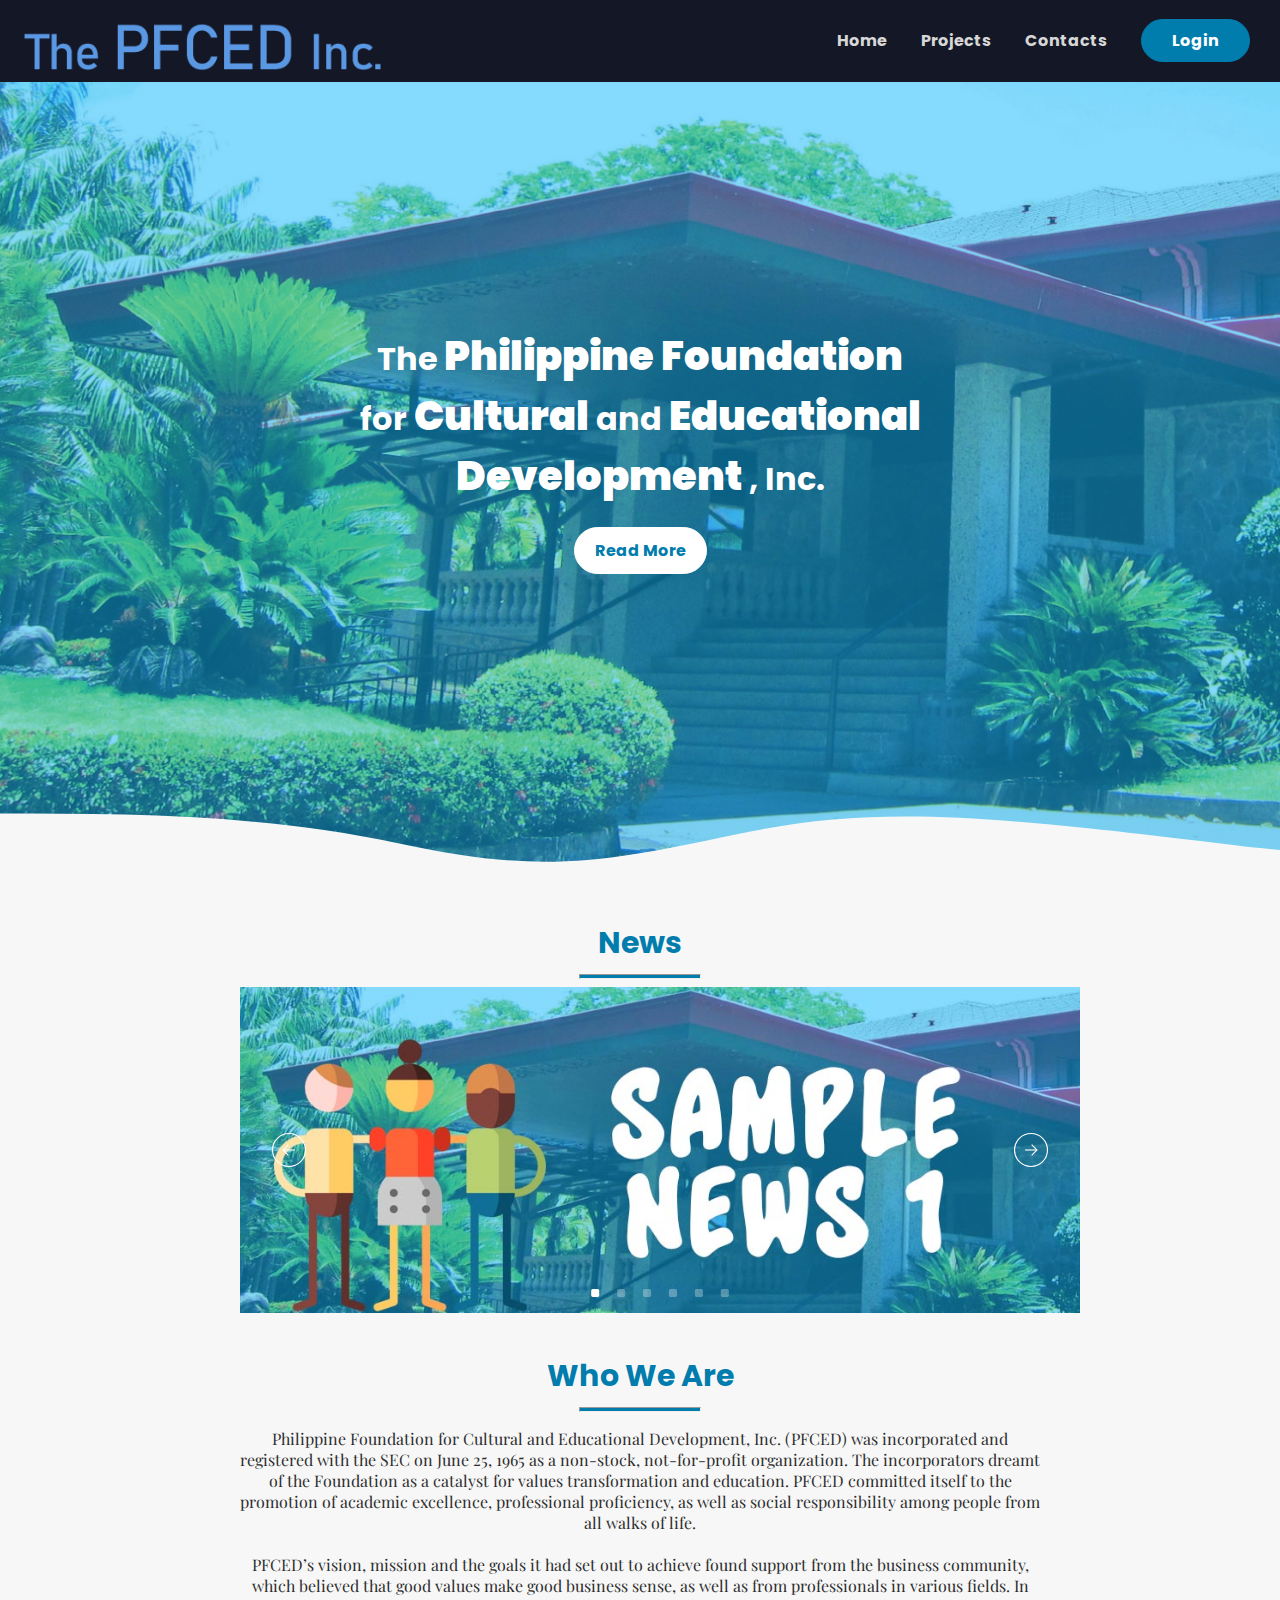
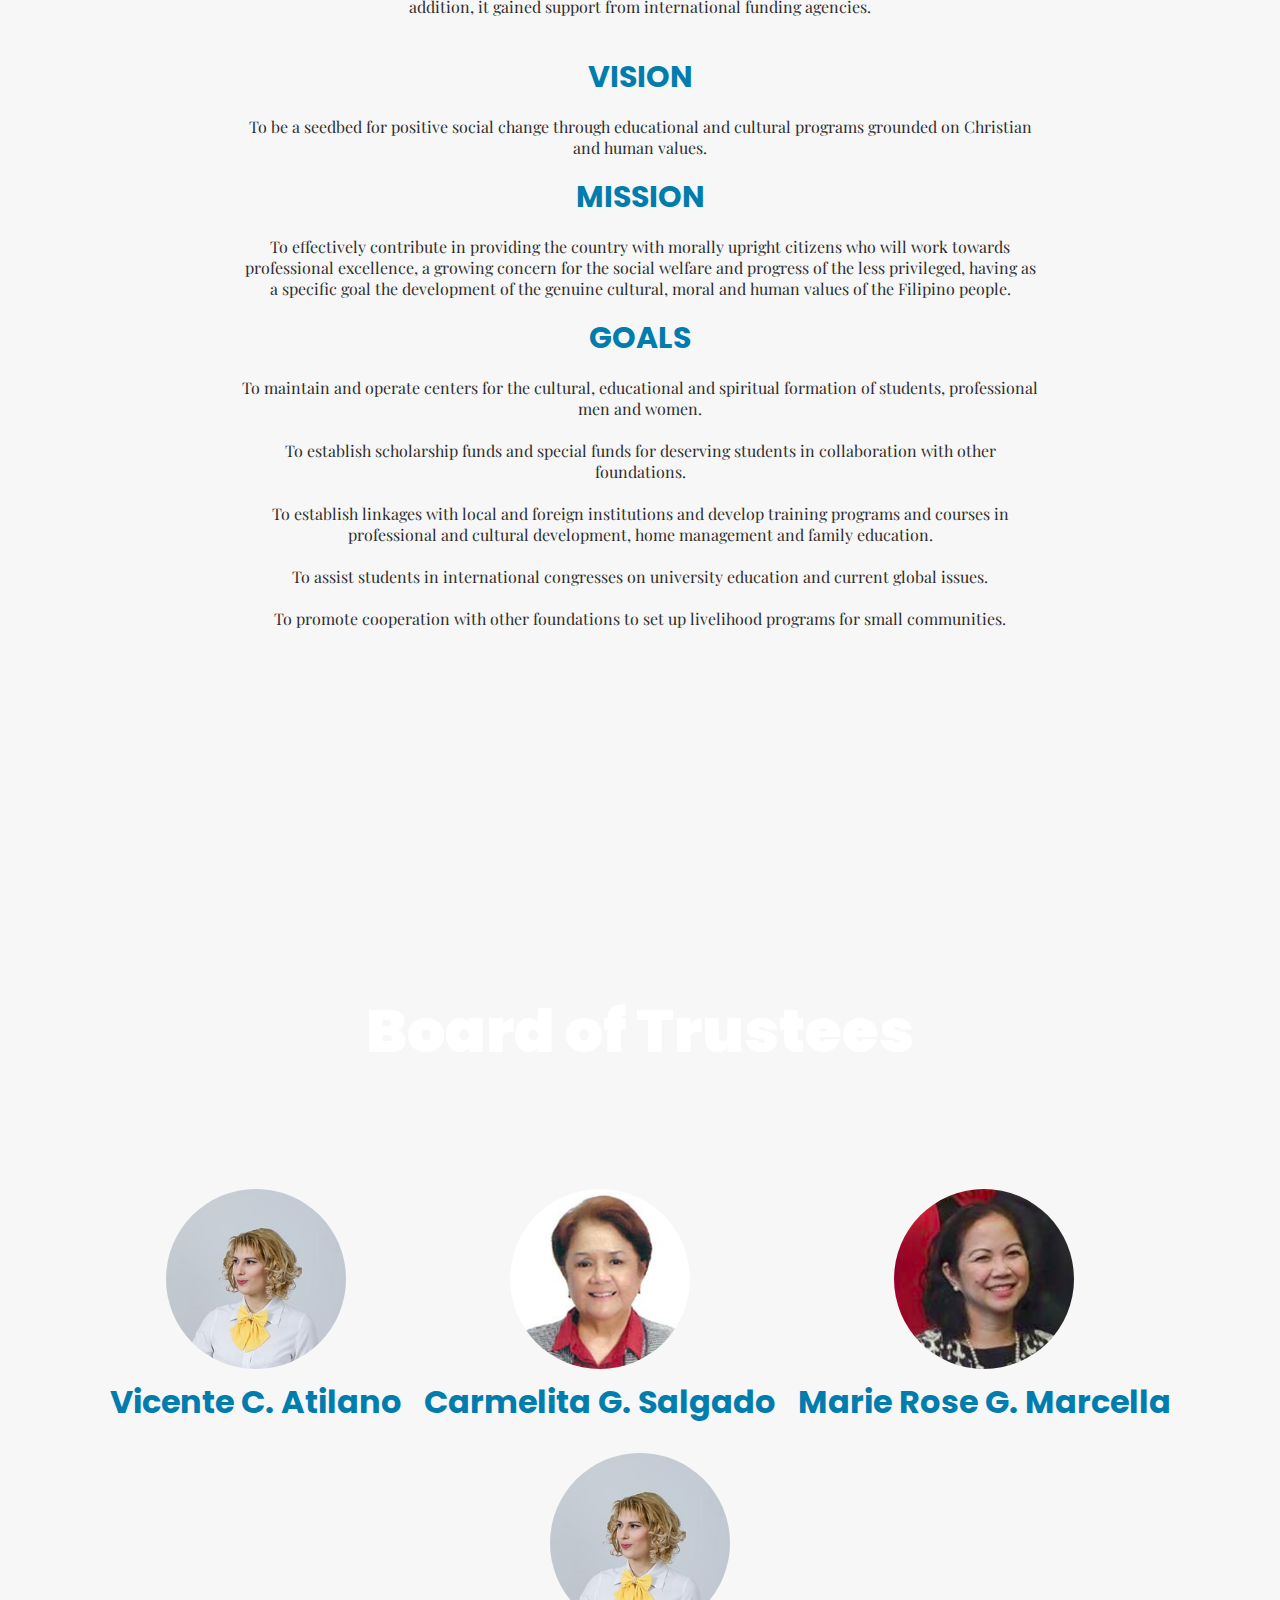
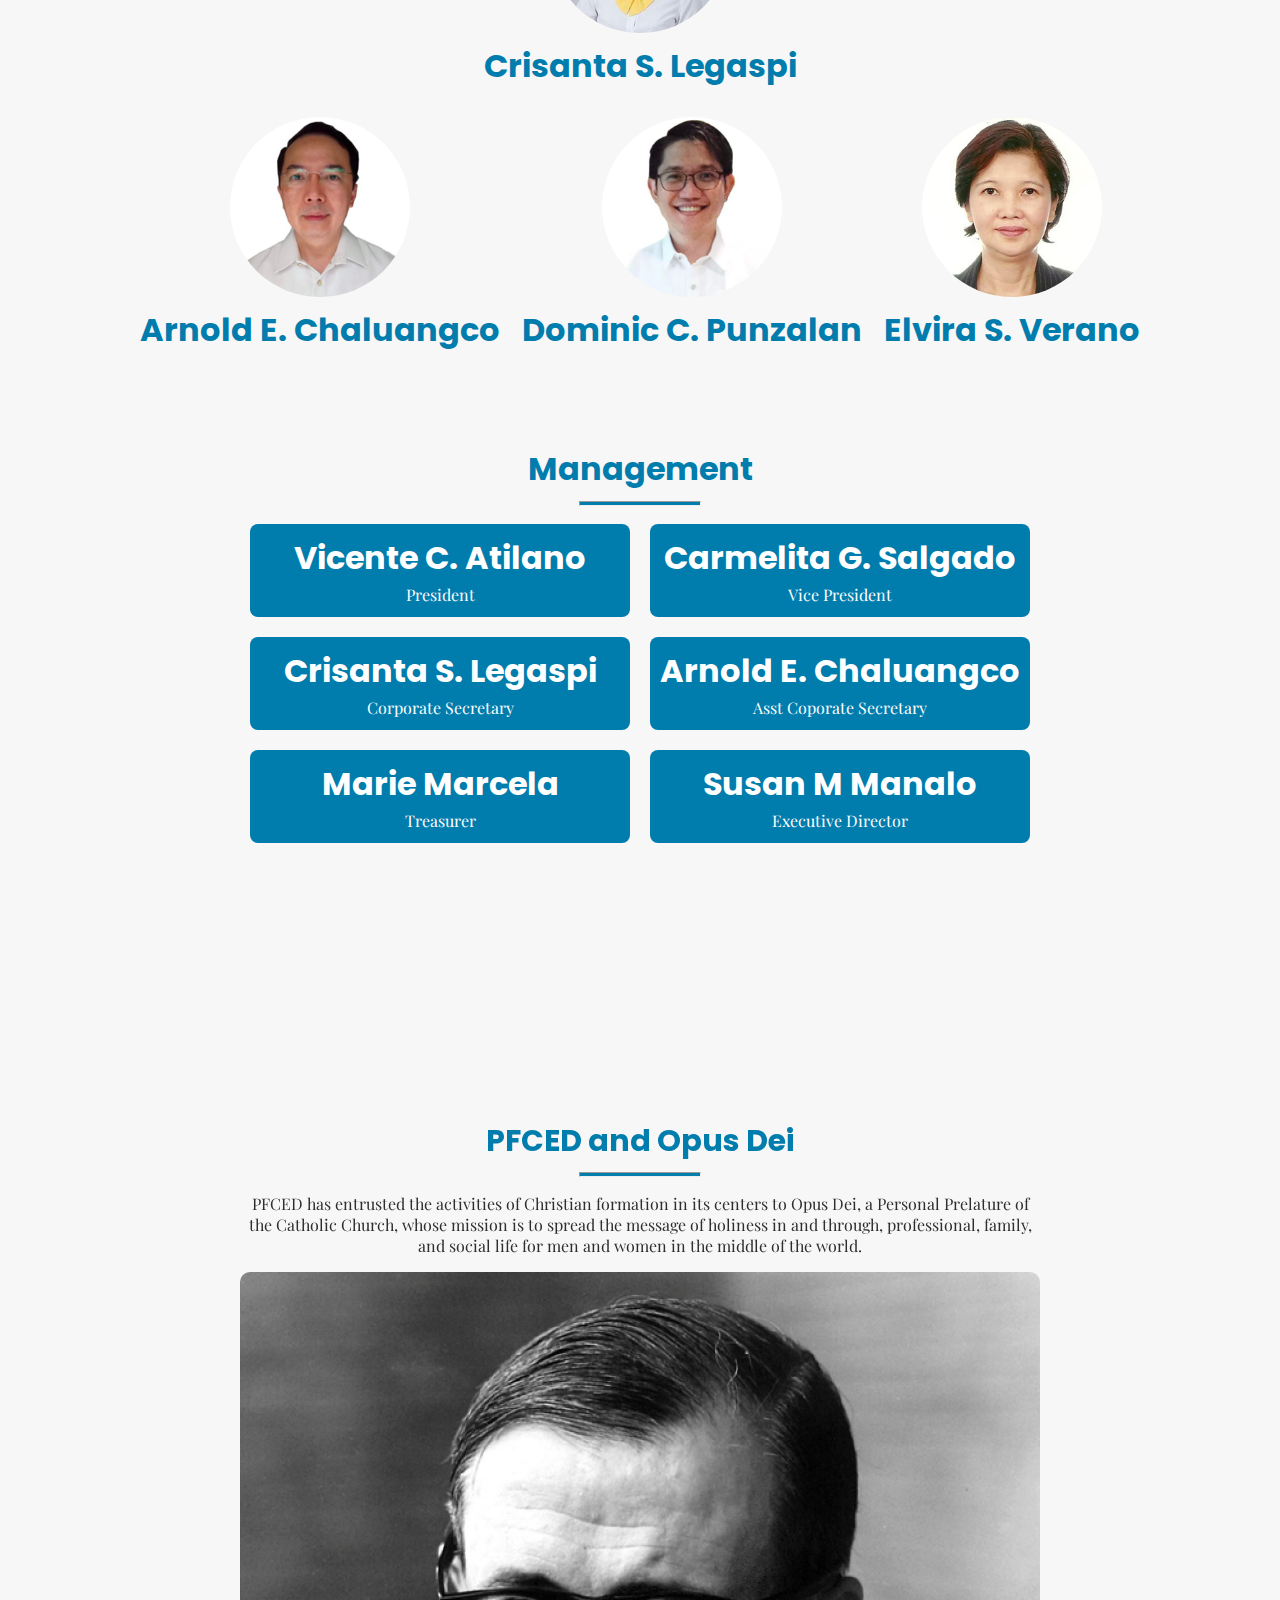
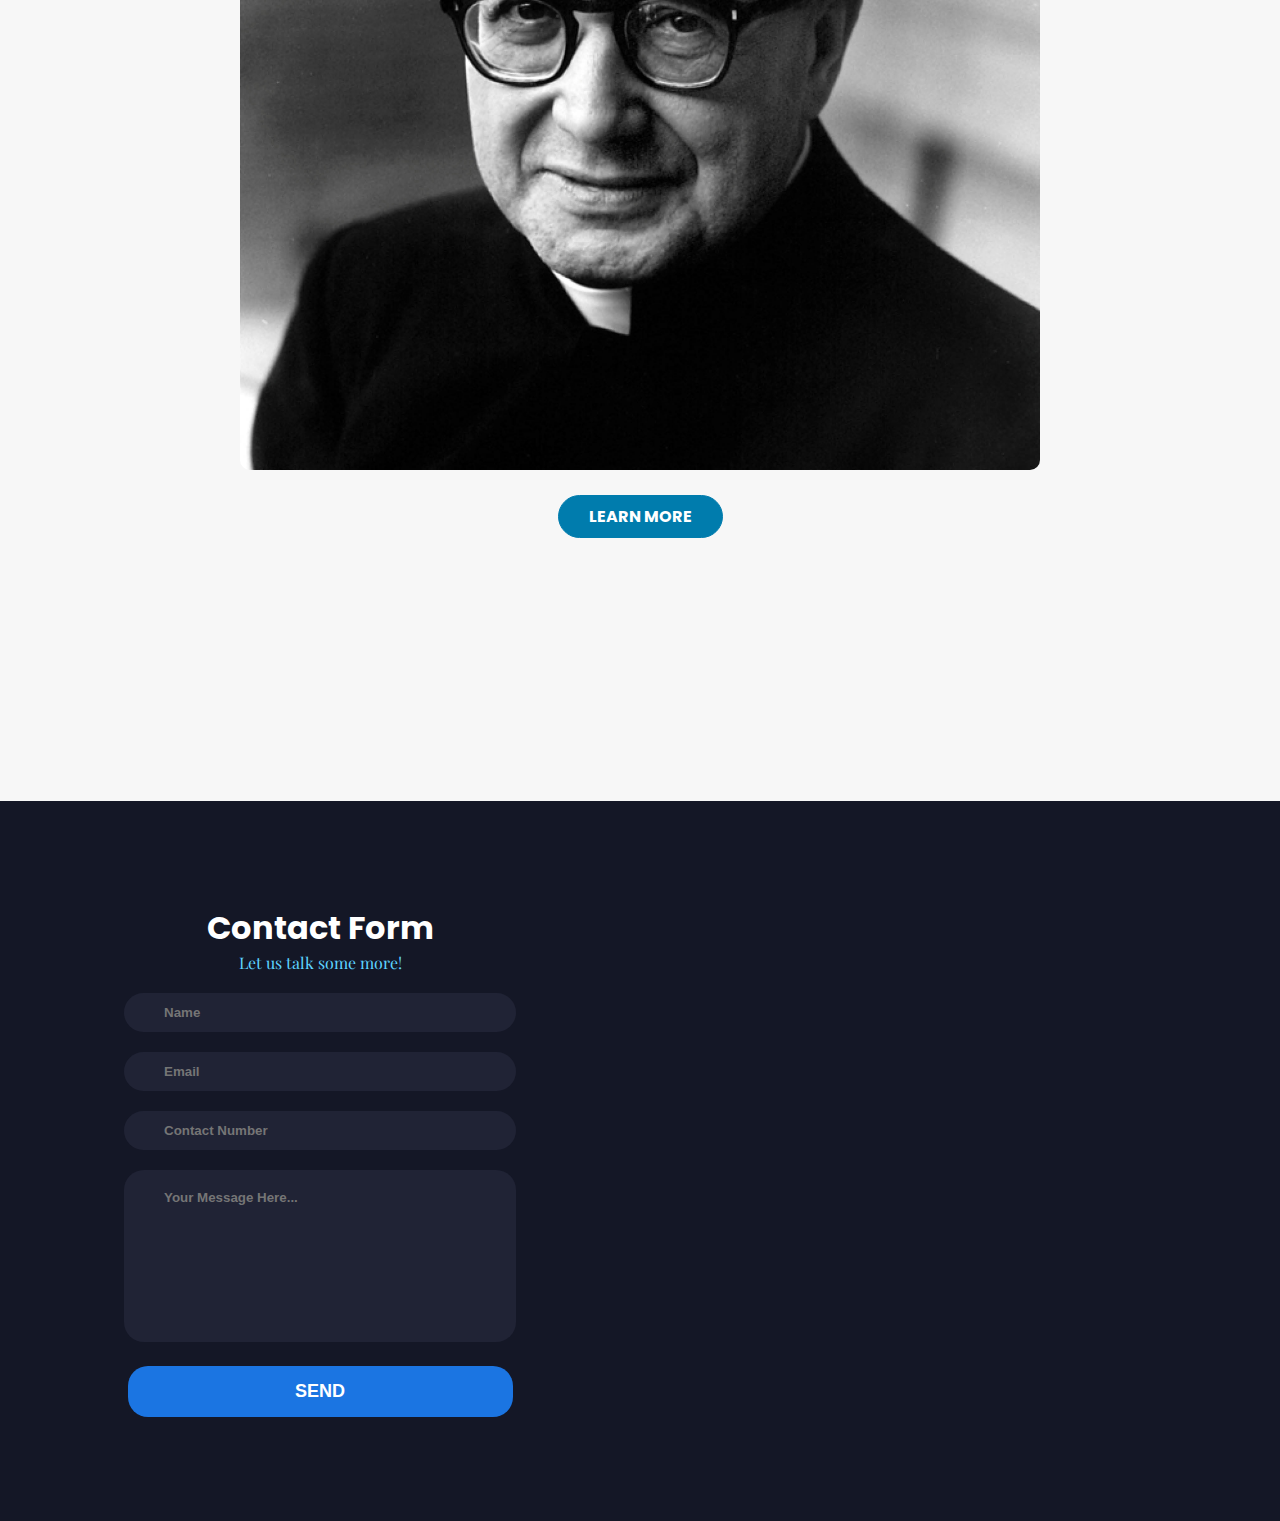
==== commit 2b9a857a: "Update index.html" ====
--- a/index.html
+++ b/index.html
@@ -18,7 +18,7 @@
         
     </style>
 	<header class="navbar">
-		<img src="img/Logo.png" width="250px">
+		<img src="img/Logo.png" width="380px" class="logo-img">
 		<nav>
 			<ul class="nav-links">
 				<li id="homeNav">
@@ -176,63 +176,58 @@
 	<br>
 	<section class="content-4" >
 		<div class="content-items">
-			<h1><font class="highlight-heading-1" style="font-size: 60px">Our Members</font></h1>
+			<h1><font class="highlight-heading-1" style="font-size: 60px">Board of Trustees</font></h1>
 		</div>
 	</section>
 	<br><br>
-	<div class ="" style="text-align: center;padding: 80px">	
-	<h1 class="text-blue">
-				Board of Trustees
-	</h1>
-	<hr size="5" align="center">
+	<div class ="" style="text-align: center;padding: 80px; padding-top: 0px">	
 	<section class=" content-6 ">
 
 			<div class="item-char">
 				<div class="item-content">
 					<img src="img/per1.jpg">
-					<h1>Jane Doe</h1>
+					<h1>Vicente C. Atilano</h1>
+				</div>
+			</div>
+			<div class="item-char">
+				<div class="item-content">
+					<img src="img/Salgado.png">
+					<h1>Carmelita G. Salgado</h1>
+				</div>
+			</div>
+			<div class="item-char">
+				<div class="item-content">
+					<img src="img/Marcella.png">
+					<h1>Marie Rose G. Marcella</h1>
 				</div>
 			</div>
 			<div class="item-char">
 				<div class="item-content">
 					<img src="img/per1.jpg">
-					<h1>Jen Doe</h1>
-				</div>
-			</div>
-			<div class="item-char">
-				<div class="item-content">
-					<img src="img/per1.jpg">
-					<h1>Shane Doe</h1>
-				</div>
-			</div>
-			<div class="item-char">
-				<div class="item-content">
-					<img src="img/per1.jpg">
-					<h1>Green Doe</h1>
-				</div>
-			</div>
-			<div class="item-char">
-				<div class="item-content">
-					<img src="img/per1.jpg">
-					<h1>Girl Doe</h1>
-				</div>
-			</div>
-			<div class="item-char">
-				<div class="item-content">
-					<img src="img/per1.jpg">
-					<h1>Janet Doe</h1>
-				</div>
-			</div>
-			<div class="item-char">
-				<div class="item-content">
-					<img src="img/per1.jpg">
-					<h1>Janine Doe</h1>
-				</div>
-			</div>
-			<div class="item-char">
-				<div class="item-content">
-					<img src="img/per1.jpg">
-					<h1>Shandra Doe</h1>
+					<h1>Crisanta S. Legaspi</h1>
+				</div>
+			</div>
+			
+
+		</section>
+		<section class=" content-6 ">
+
+			<div class="item-char">
+				<div class="item-content">
+					<img src="img/Chaluangco.png">
+					<h1>Arnold E. Chaluangco</h1>
+				</div>
+			</div>
+			<div class="item-char">
+				<div class="item-content">
+					<img src="img/Punzalan.png">
+					<h1>Dominic C. Punzalan</h1>
+				</div>
+			</div>
+			<div class="item-char">
+				<div class="item-content">
+					<img src="img/Elvie.png">
+					<h1>Elvira S. Verano</h1>
 				</div>
 			</div>
 			
@@ -249,9 +244,7 @@
 
 			<div class="item-char">
 				<div class="item-content">
-					<div class="img-cont">
-						<img src="img/per1.jpg">	
-					</div>
+					
 					<div class="text-cont">
 						<h1>Vicente C. Atilano</h1>
 						<p>President</p>	
@@ -260,9 +253,7 @@
 			</div>
 			<div class="item-char">
 				<div class="item-content">
-					<div class="img-cont">
-						<img src="img/per1.jpg">	
-					</div>
+					
 					<div class="text-cont">
 						<h1>Carmelita G. Salgado</h1>
 						<p>Vice President</p>	
@@ -271,9 +262,7 @@
 			</div>
 			<div class="item-char">
 				<div class="item-content">
-					<div class="img-cont">
-						<img src="img/per1.jpg">	
-					</div>
+					
 					<div class="text-cont">
 						<h1>Crisanta S. Legaspi</h1>
 						<p>Corporate Secretary</p>	
@@ -282,9 +271,7 @@
 			</div>
 			<div class="item-char">
 				<div class="item-content">
-					<div class="img-cont">
-						<img src="img/per1.jpg">	
-					</div>
+					
 					<div class="text-cont">
 						<h1>Arnold E. Chaluangco</h1>
 						<p>Asst Coporate Secretary</p>	
@@ -293,9 +280,16 @@
 			</div>
 			<div class="item-char">
 				<div class="item-content">
-					<div class="img-cont">
-						<img src="img/per1.jpg">	
-					</div>
+					
+					<div class="text-cont">
+						<h1>Marie Marcela</h1>
+						<p>Treasurer</p>	
+					</div>
+				</div>
+			</div>
+			<div class="item-char">
+				<div class="item-content">
+					
 					<div class="text-cont">
 						<h1>Susan M Manalo</h1>
 						<p>Executive Director</p>	
@@ -303,50 +297,7 @@
 				</div>
 			</div>
 			
-			<!-- 
-			<div class="item-char">
-				<div class="item-content" >
-					<img src="img/per1.jpg">
-					<h1>Marie Rose G. Marcella</h1>
-					<p>Treasurer</p>
-				</div>
-			</div>
-			<div class="item-char">
-				<div class="item-content">
-					<img src="img/per1.jpg">
-					<h1>Crisanta S. Legaspi</h1>
-					<p>Corporate Secretary</p>
-				</div>
-			</div>
-			<div class="item-char">
-				<div class="item-content" >
-					<img src="img/per1.jpg">
-					<h1>Arnold E. Chaluangco</h1>
-					<p>Asst Coporate Secretary</p>
-				</div>
-			</div>
-			<div class="item-char">
-				<div class="item-content">
-					<img src="img/per1.jpg">
-					<h1>Susan M Manalo</h1>
-					<p>Executive Director</p>
-				</div>
-			</div>
-			<div class="item-char">
-				<div class="item-content" >
-					<img src="img/per1.jpg">
-					<h1>Dominic C. Punzalan</h1>
-					
-				</div>
-			</div>
-			<div class="item-char">
-				<div class="item-content">
-					<img src="img/per1.jpg">
-					<h1>Elvira S. Verano</h1>
-					
-				</div>
-			</div> -->
-
+	
 		</section>
 	</div>
 	<section class="size-manip" id="pfced">
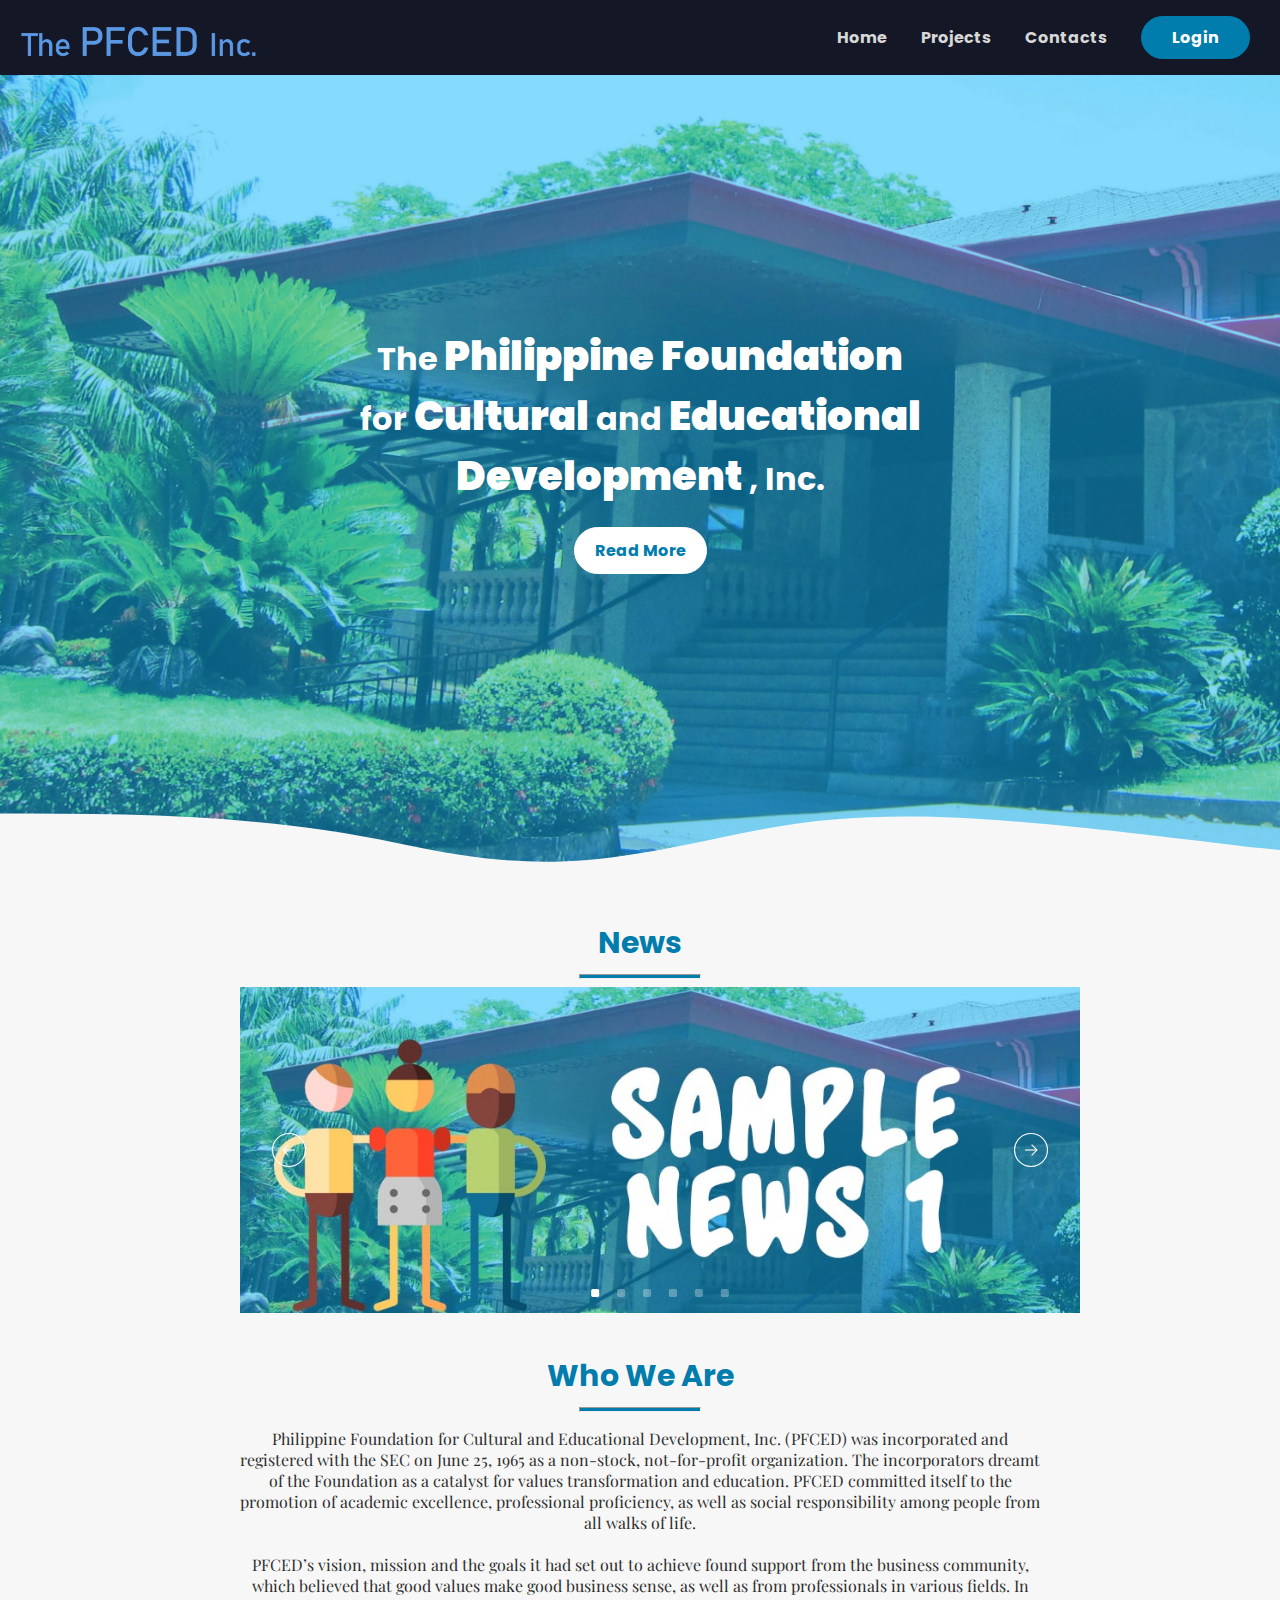
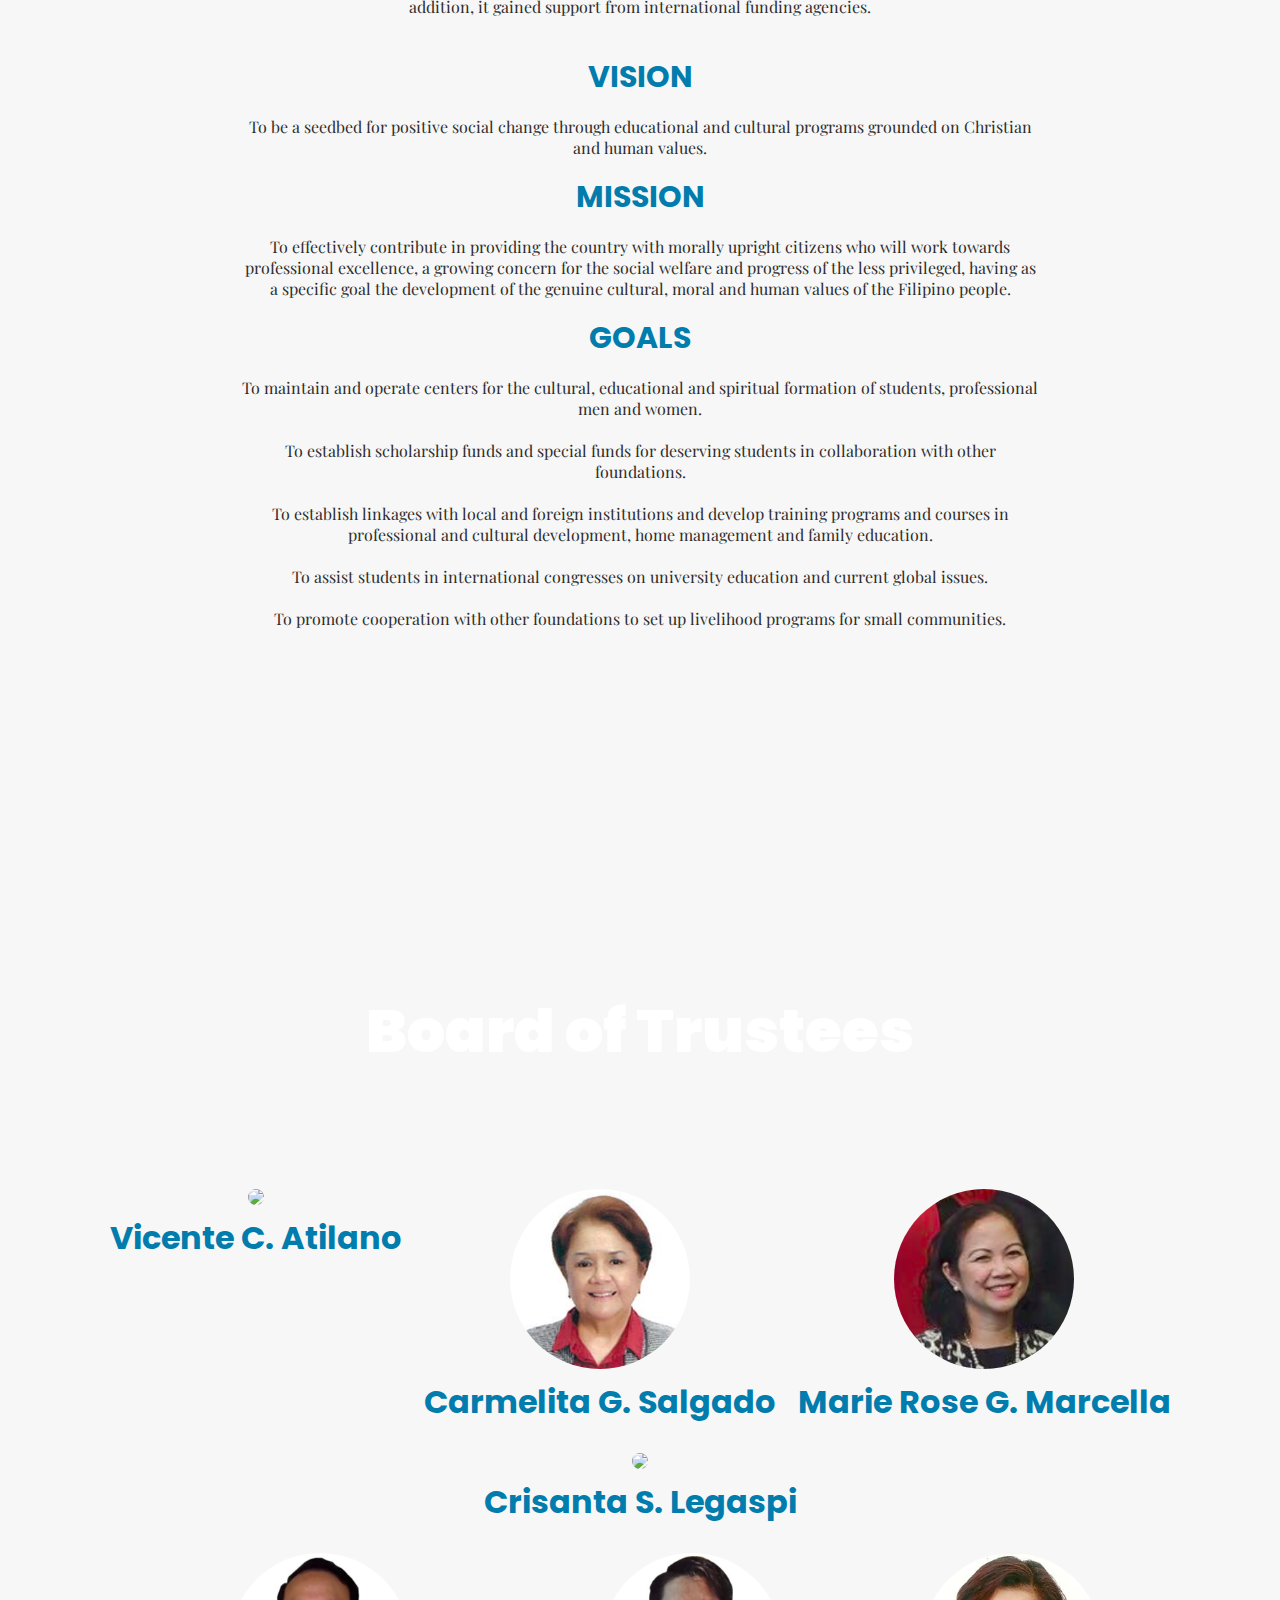
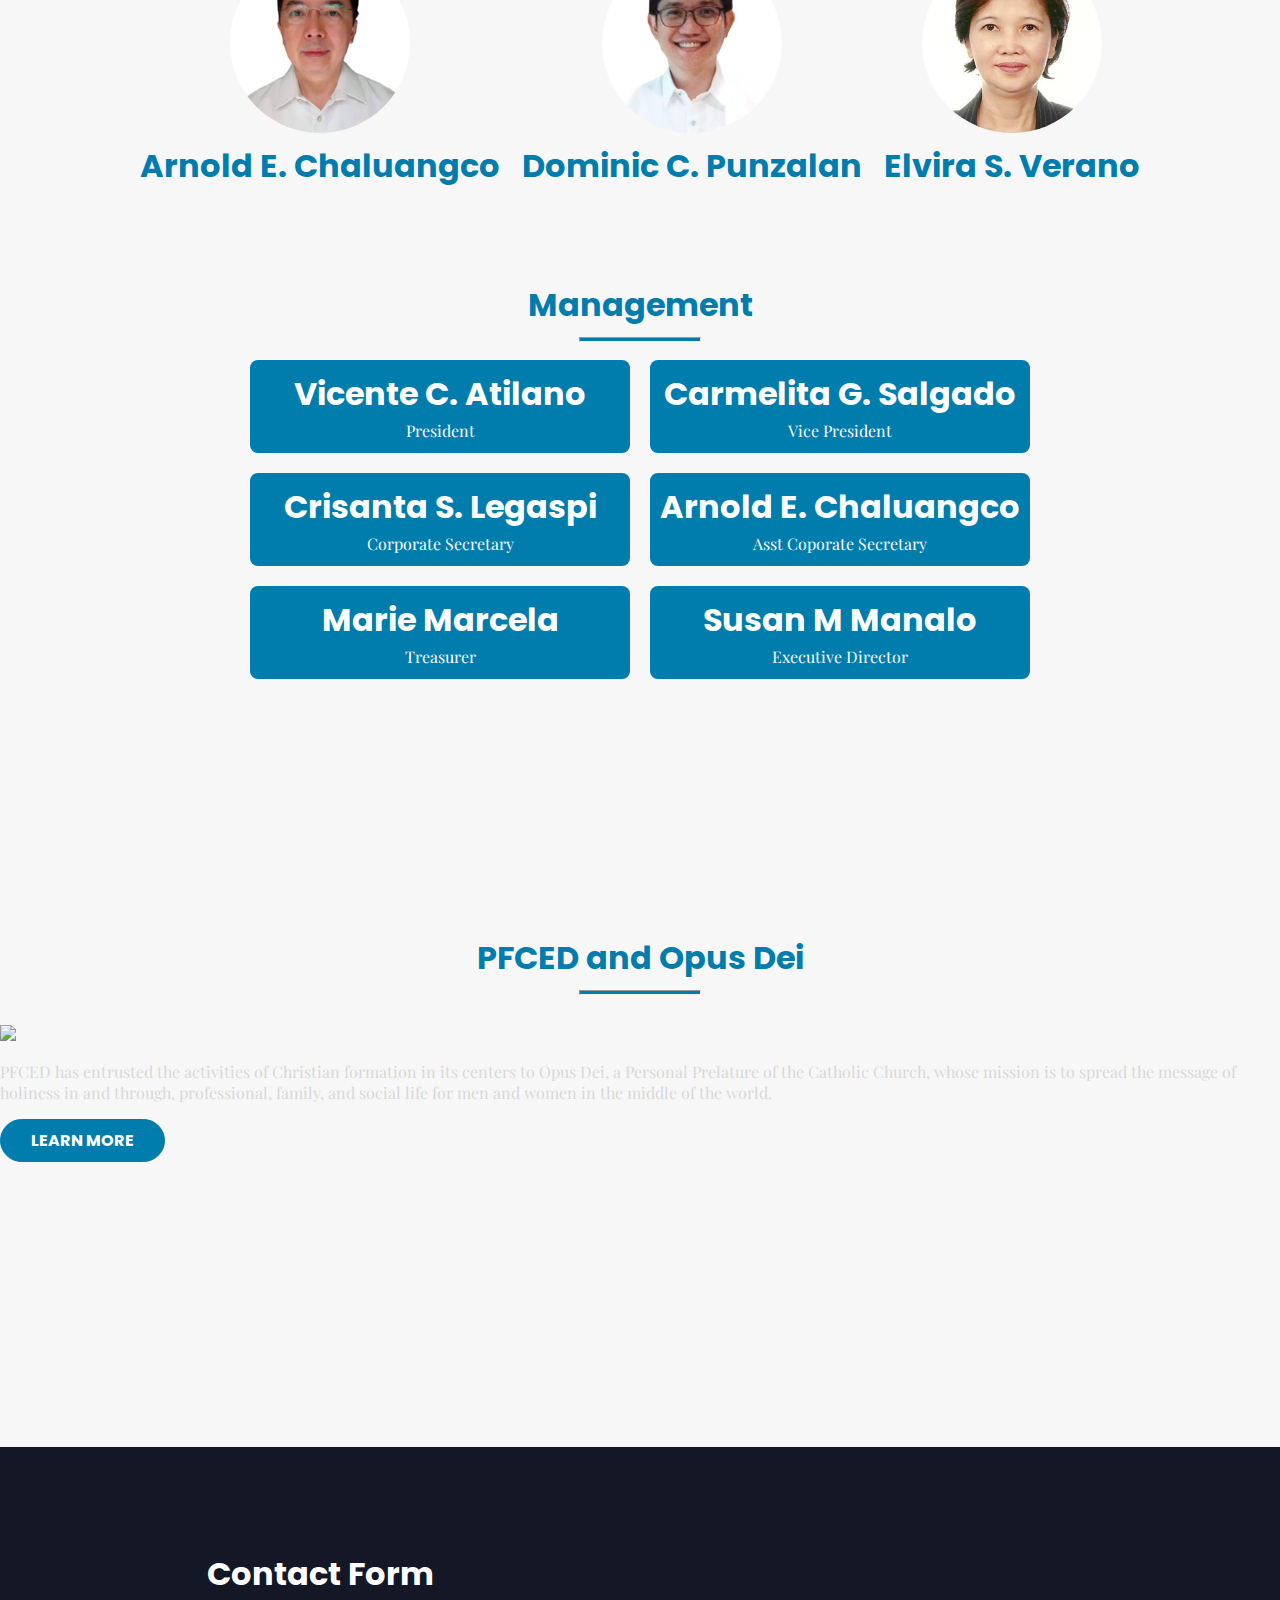
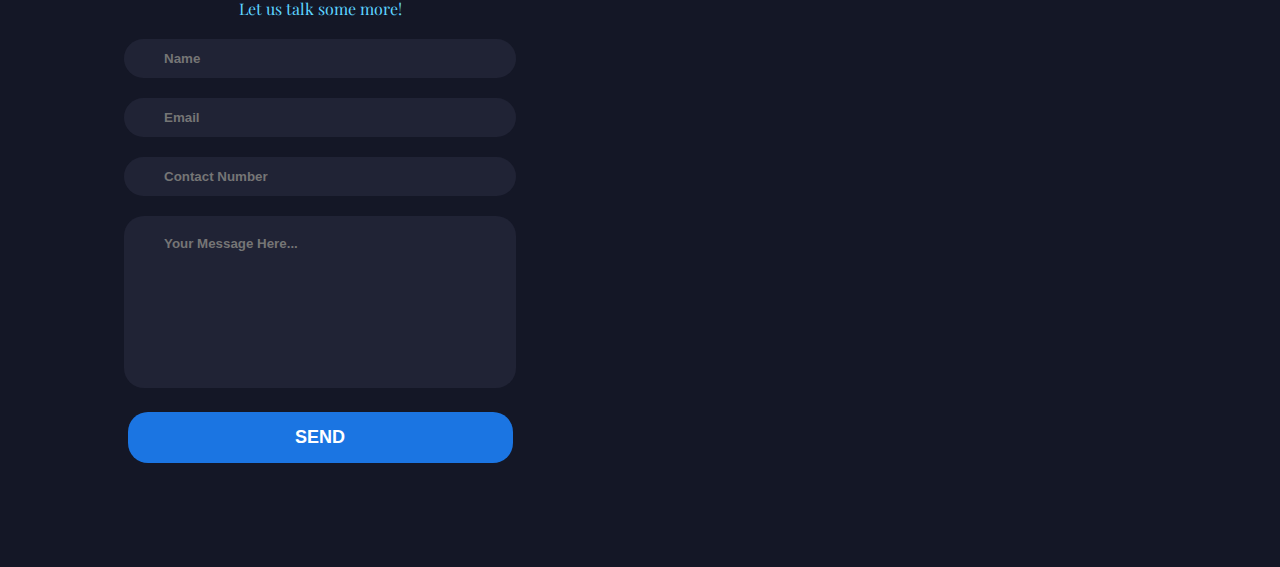
==== commit dae8f4a2: "Update index.html" ====
--- a/index.html
+++ b/index.html
@@ -14,35 +14,50 @@
 	<script src="js/jssor.slider-28.0.0.min.js" type="text/javascript"></script>
     
     <script src="js/slider.js" type="text/javascript"></script>
-    <style>
-        
-    </style>
-	<header class="navbar">
-		<img src="img/Logo.png" width="380px" class="logo-img">
+    <header class="navbar">
+		<img src="img/Logo.png" width="250px" class="logo-img">
 		<nav>
 			<ul class="nav-links">
 				<li id="homeNav">
-					<a>Home</a>
+					<a href="index.html">Home</a>
 					<ul class="sub-nav">
 						<li>
 							<div>
-								<a href="#news">News</a>
-							</div>
-							<div>
-								<a href="#whoweare">Who We Are</a>
-							</div>
-							<div>
-								<a href="#members">Our Members and Board of Trustees</a>
-							</div>
-							<div>
-								<a href="#pfced">PFCED and Opus Dei</a>
+								<a href="index.html#news">News</a>
+							</div>
+							<div>
+								<a href="index.html#whoweare">Who We Are</a>
+							</div>
+							<div>
+								<a href="index.html#members">Our Members and Board of Trustees</a>
+							</div>
+							<div>
+								<a href="index.html#pfced">PFCED and Opus Dei</a>
 							</div>
 						</li>
 						
 					</ul>
 				</li>
-
-				<li><a href="#history">Projects</a></li>
+				<li id="projectNav">
+					<a href="projects.html">Projects</a>
+					<ul class="sub-nav">
+						<li>
+							<div>
+								<a href="projects.html#conference">Conference Centers</a>
+							</div>
+							<div>
+								<a href="projects.html#students">Centers for Professionals and Students</a>
+							</div>
+							<div>
+								<a href="projects.html#men">Centers for Men</a>
+							</div>
+							<div>
+								<a href="projects.html#women">Centers for Women</a>
+							</div>
+						</li>
+						
+					</ul>
+				</li>
 				<li><a href="#conference">Contacts</a></li>
 				<li><button class="btn-blue">Login</button></li>
 			</ul>
@@ -185,7 +200,7 @@
 
 			<div class="item-char">
 				<div class="item-content">
-					<img src="img/per1.jpg">
+					<img src="img/vicente.png">
 					<h1>Vicente C. Atilano</h1>
 				</div>
 			</div>
@@ -203,7 +218,7 @@
 			</div>
 			<div class="item-char">
 				<div class="item-content">
-					<img src="img/per1.jpg">
+					<img src="img/legaspi.png">
 					<h1>Crisanta S. Legaspi</h1>
 				</div>
 			</div>
@@ -310,13 +325,30 @@
 	</section>
 	<br>
 	<br>
-	
+	<h1 class="text-blue">
+		PFCED and Opus Dei
+	</h1>
+	<hr size="5" align="center">
+	<br>
 	<section class="size-manip">
-		<section class="content-2 ">
-			<h1>
-				PFCED and Opus Dei
-			</h1>
-			<hr size="5" align="center">
+		<section class="content-7">
+			<div class="content-7-2-split">
+				<img src="img/JoseMarie.jpg" width="100%">
+			</div>
+			<div class="content-7-2-split" style="display: block;">
+				<p>
+					PFCED has entrusted the activities of Christian formation in its centers to
+					Opus Dei, a Personal Prelature of the Catholic Church, whose mission is to
+					spread the message of holiness in and through, professional, family, and
+					social life for men and women in the middle of the world.
+				</p>
+			<a href="https://opusdei.org/en/section/what-is-opus-dei/"><button class="btn-blue-dark">LEARN MORE</button></a>
+
+			</div>
+			
+		</section>
+		<!-- section class="content-2 ">
+			
 			<p>
 				PFCED has entrusted the activities of Christian formation in its centers to
 				Opus Dei, a Personal Prelature of the Catholic Church, whose mission is to
@@ -326,6 +358,7 @@
 			<a href="https://opusdei.org/en/section/what-is-opus-dei/"><img src="img/Josemarie.jpg" width="100%" style="border-radius: 10px"></a>
 			<br><br>
 			<a href="https://opusdei.org/en/section/what-is-opus-dei/"><button class="btn-blue-dark">LEARN MORE</button></a>
+	</section> -->
 	</section>
 	<section class="size-manip">
 		<div class="content-5 quote-section aos-item aos-init aos-animate" data-aos="fade-up" data-aos-duration="800" data-aos-delay="200">
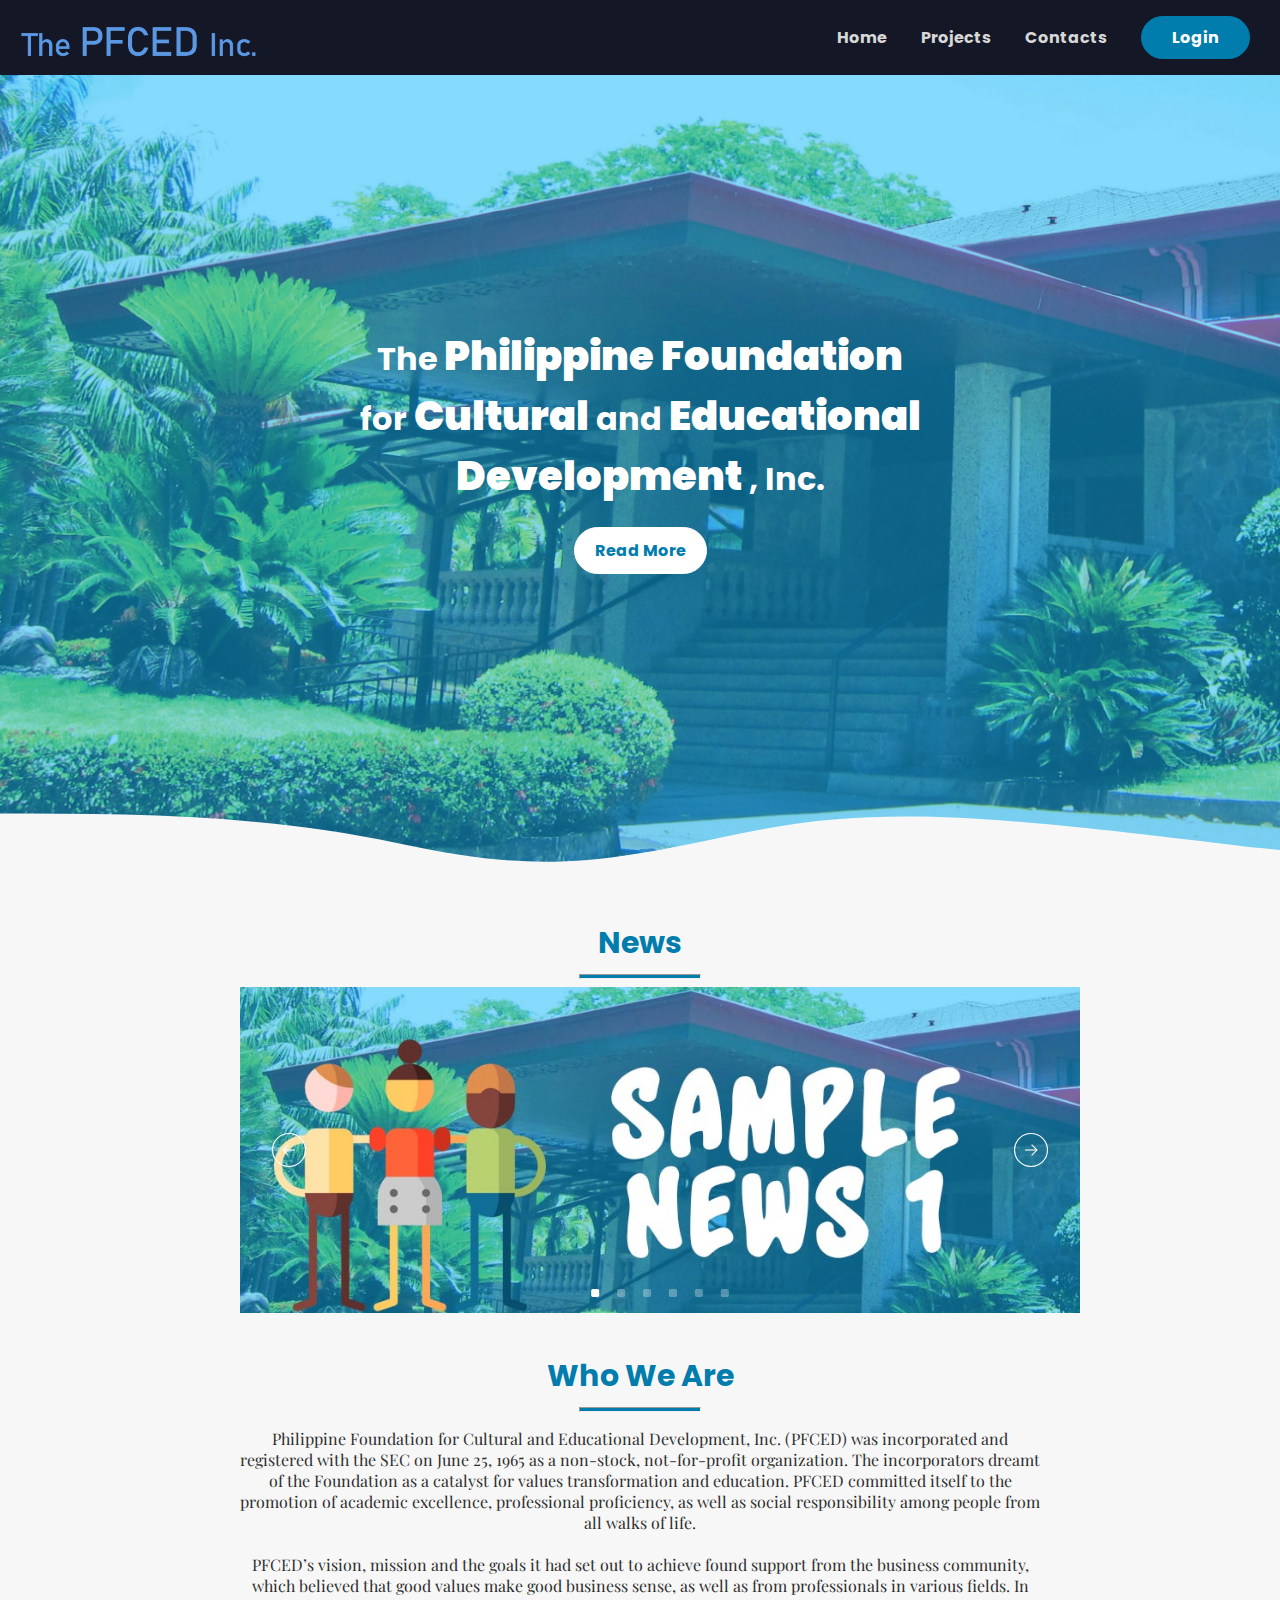
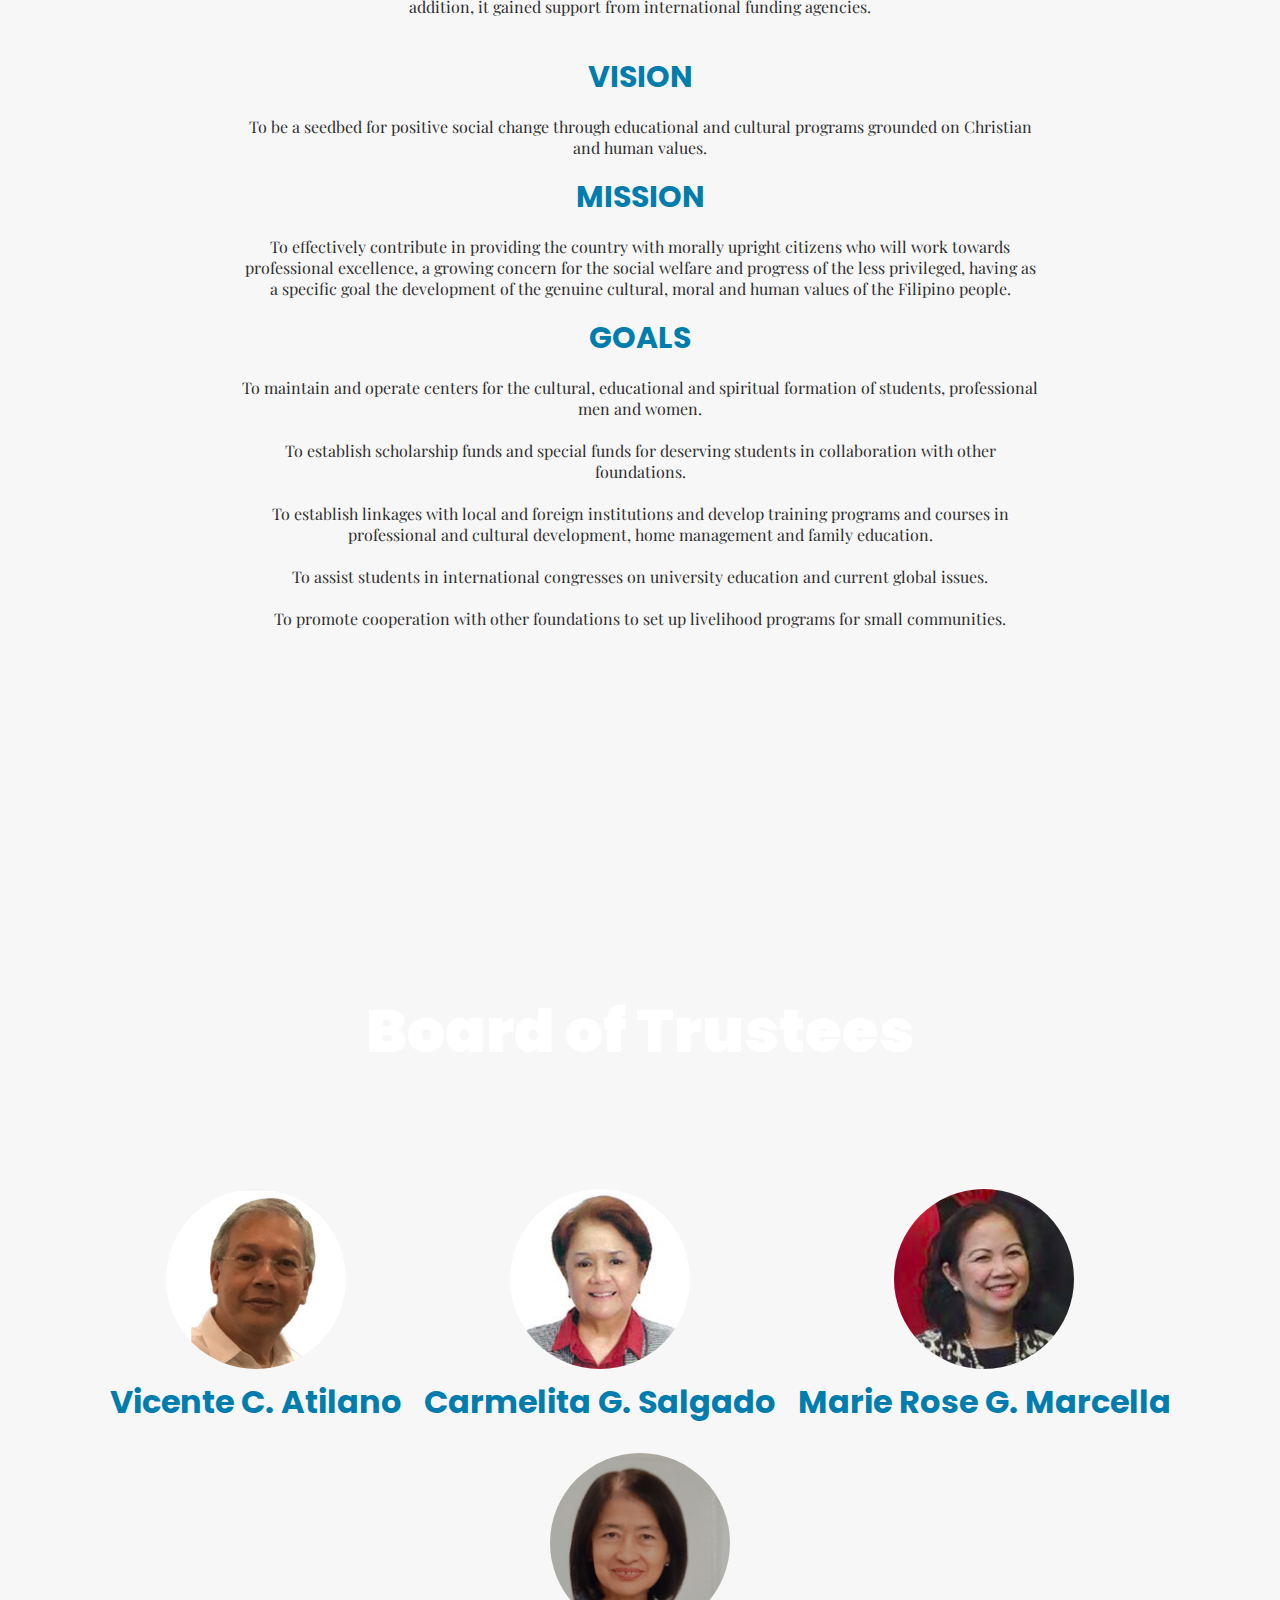
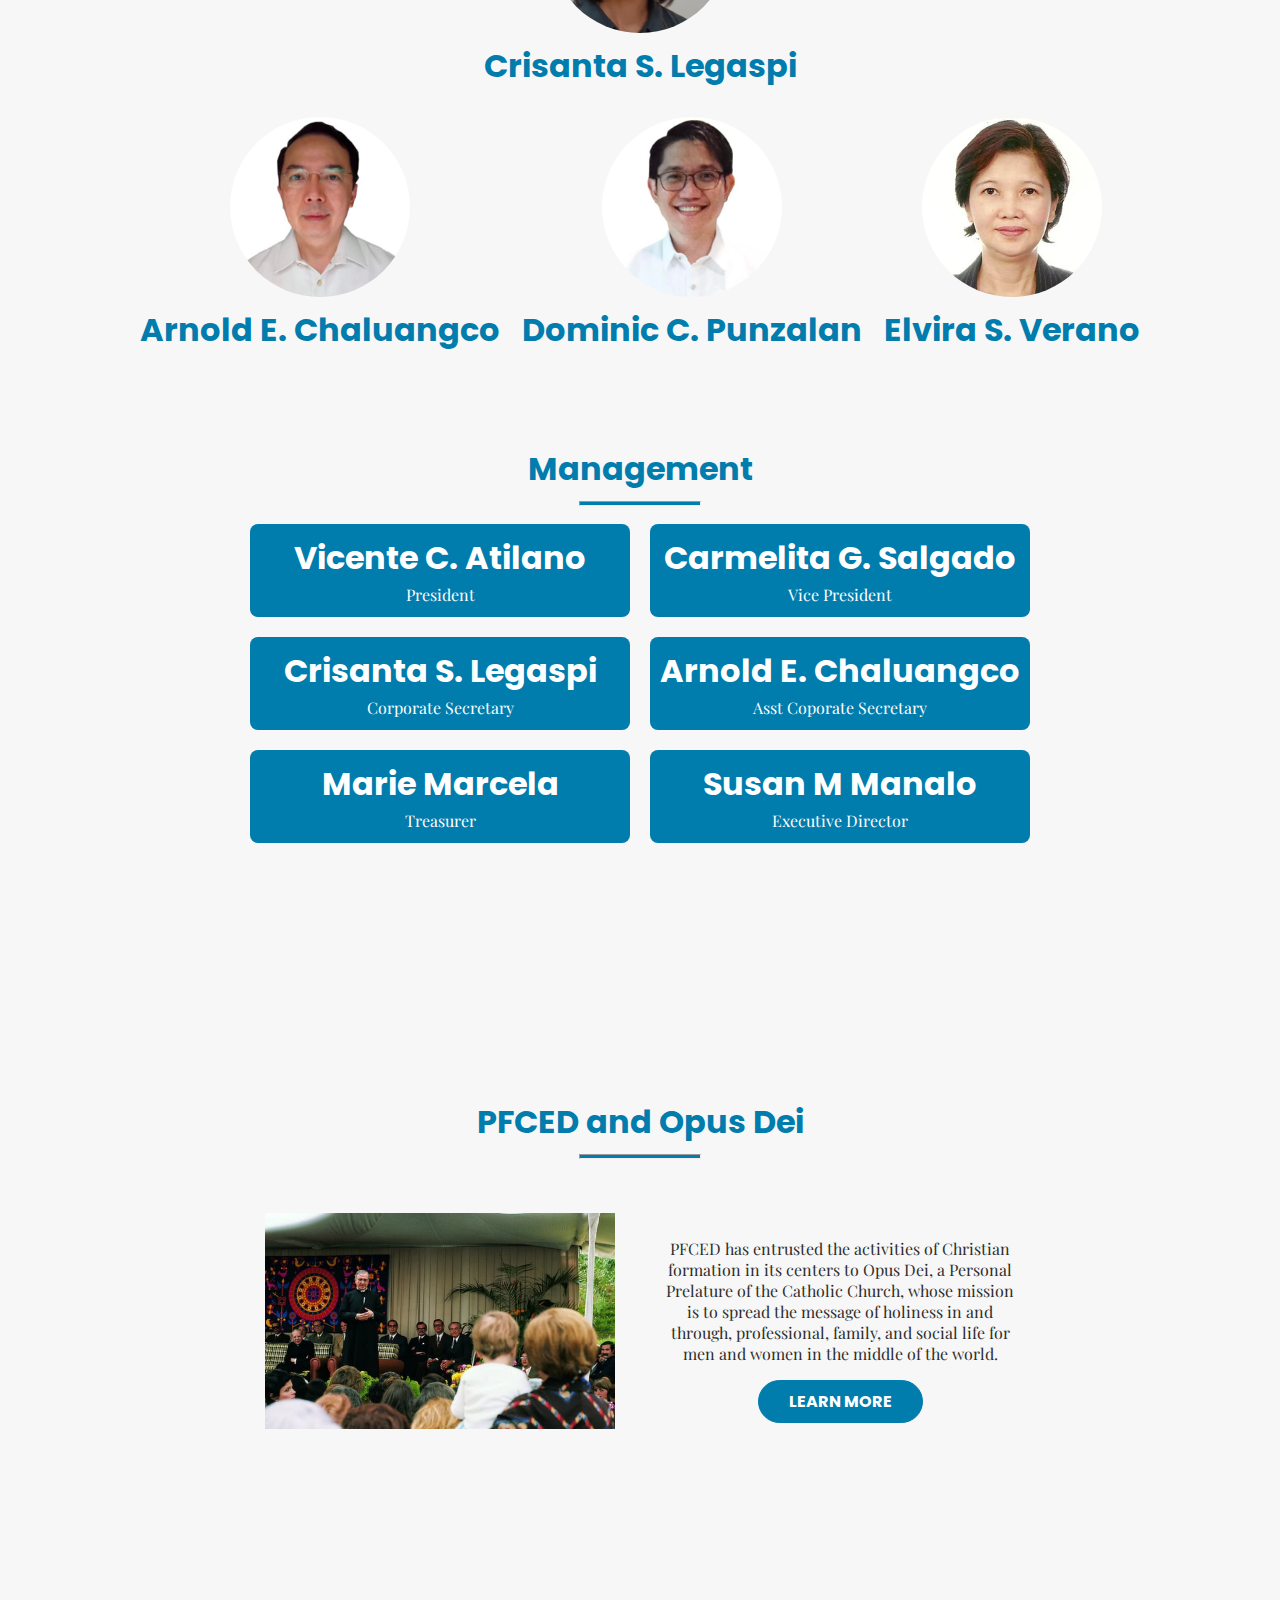
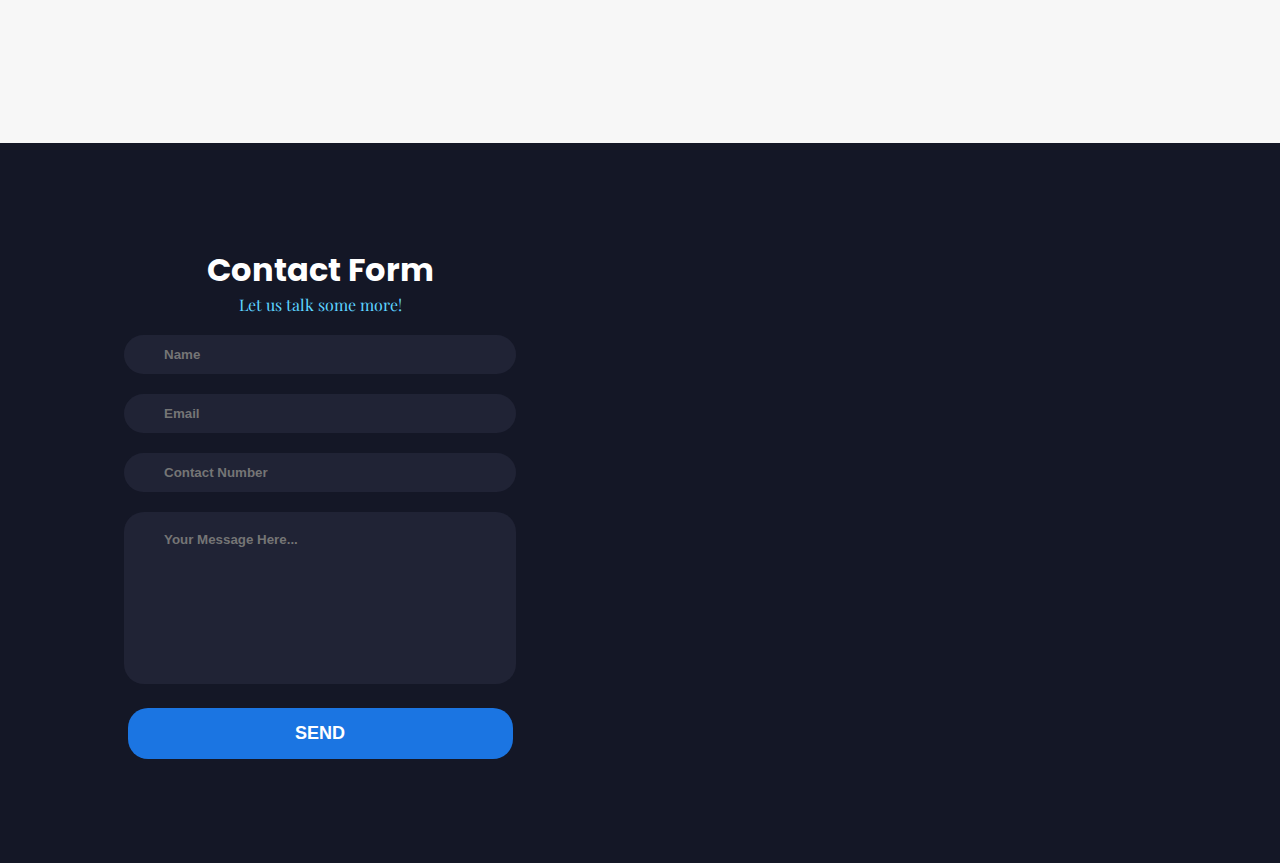
==== commit 795d93c5: "Add files via upload" ====
--- a/index.html
+++ b/index.html
@@ -410,4 +410,4 @@
     </script>
 	<!-- Lightbox -->
 </body>
-</html>
+</html>--- a/css/style.css
+++ b/css/style.css
@@ -30,6 +30,9 @@
     transition: 0.2s;
 }
 .nav-links #homeNav:hover .sub-nav{
+    display: block;
+}
+.nav-links #projectNav:hover .sub-nav{
     display: block;
 }
 /*.nav-links li:hover{
@@ -427,7 +430,22 @@
 .fifth-cont p{
     color : #5dd3ff;
 }
-
+.content-7{
+    display: flex;
+       justify-content: center;
+    vertical-align: middle;
+    align-items: center;
+    text-align: center;
+    width: 800px;
+}
+.content-7-2-split{
+    width: 50%;
+    padding: 25px;
+    color : #2e2e2e;
+}
+.content-part-2{
+    margin: 5px;
+}
 .input-cont{
     width: 100%;
     max-width: 350px;
@@ -458,6 +476,11 @@
     font-family: 'Ropa Sans', sans-serif;
     font-size: 18px;
 }
+.content-description{
+    background: #141726;
+    color: #fff;
+    border-radius: 10px;
+}
 .cont{
     justify-content: center;
     width: 100%;
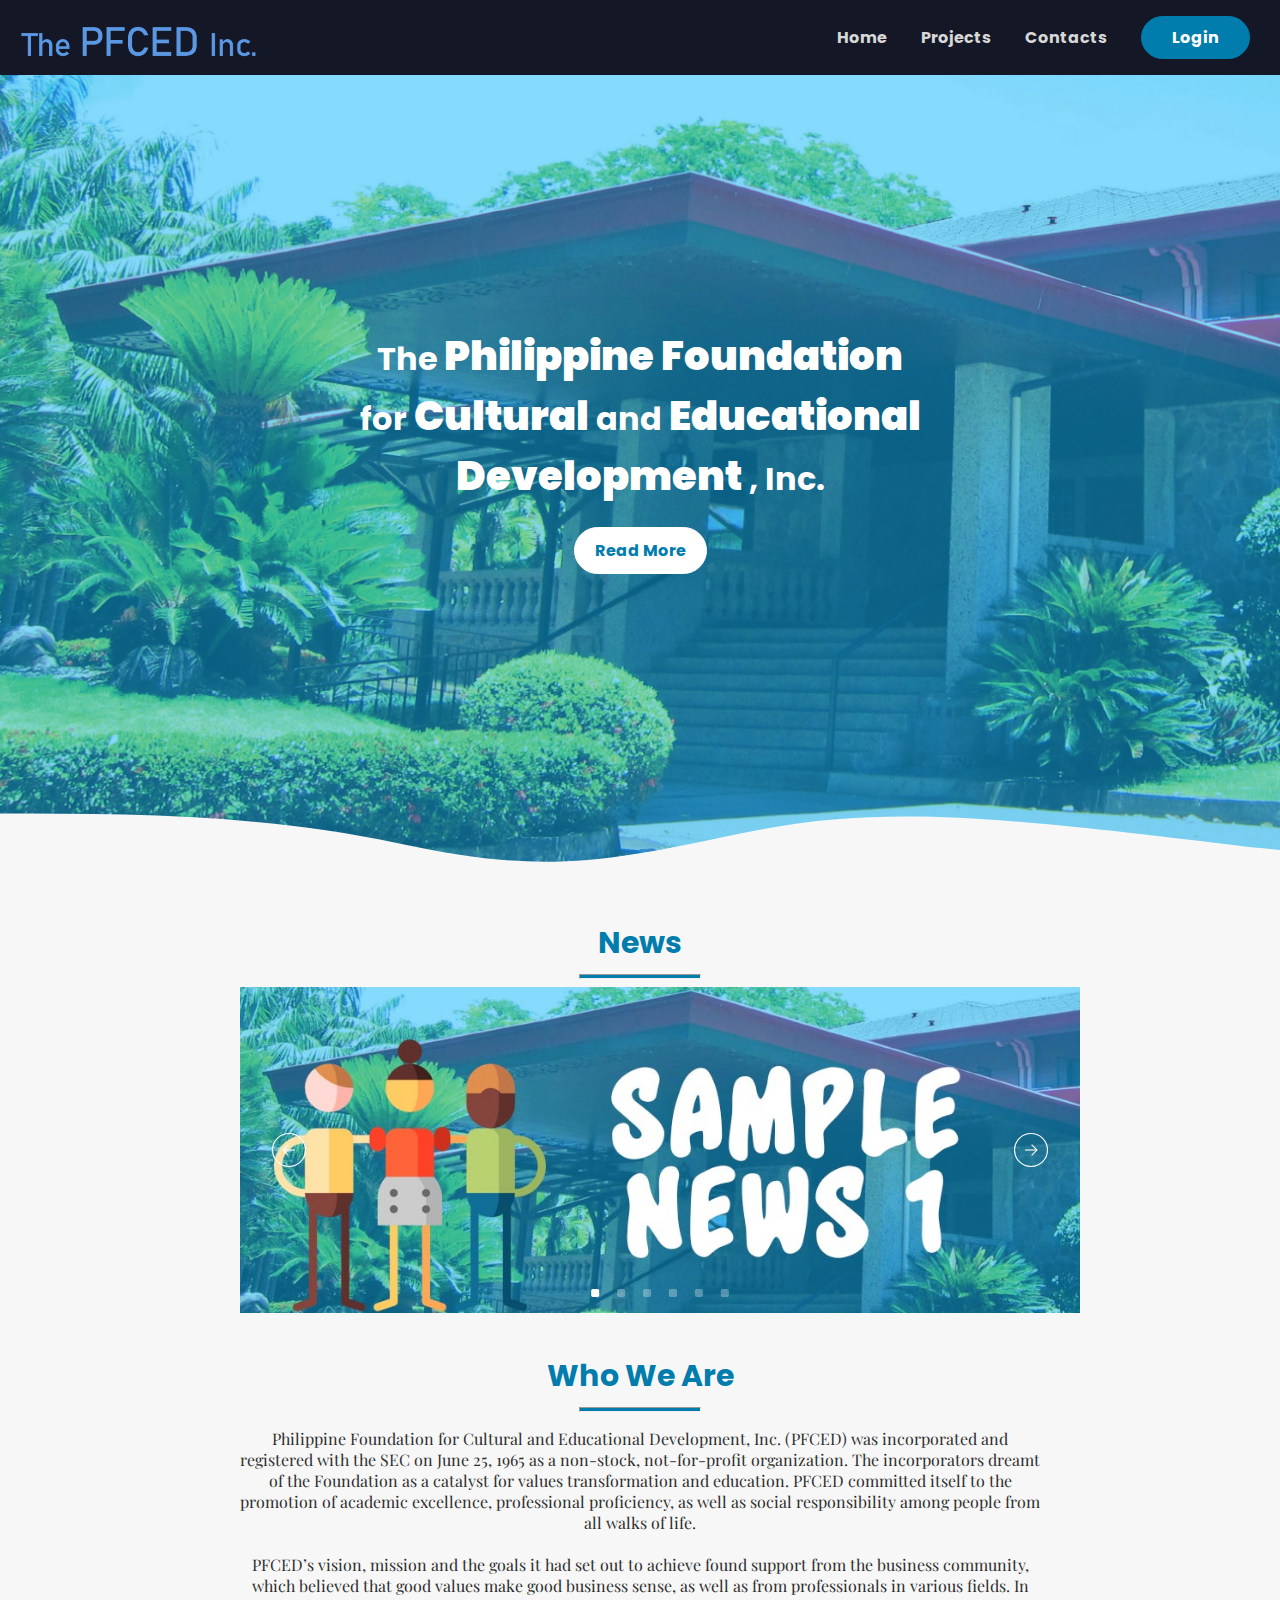
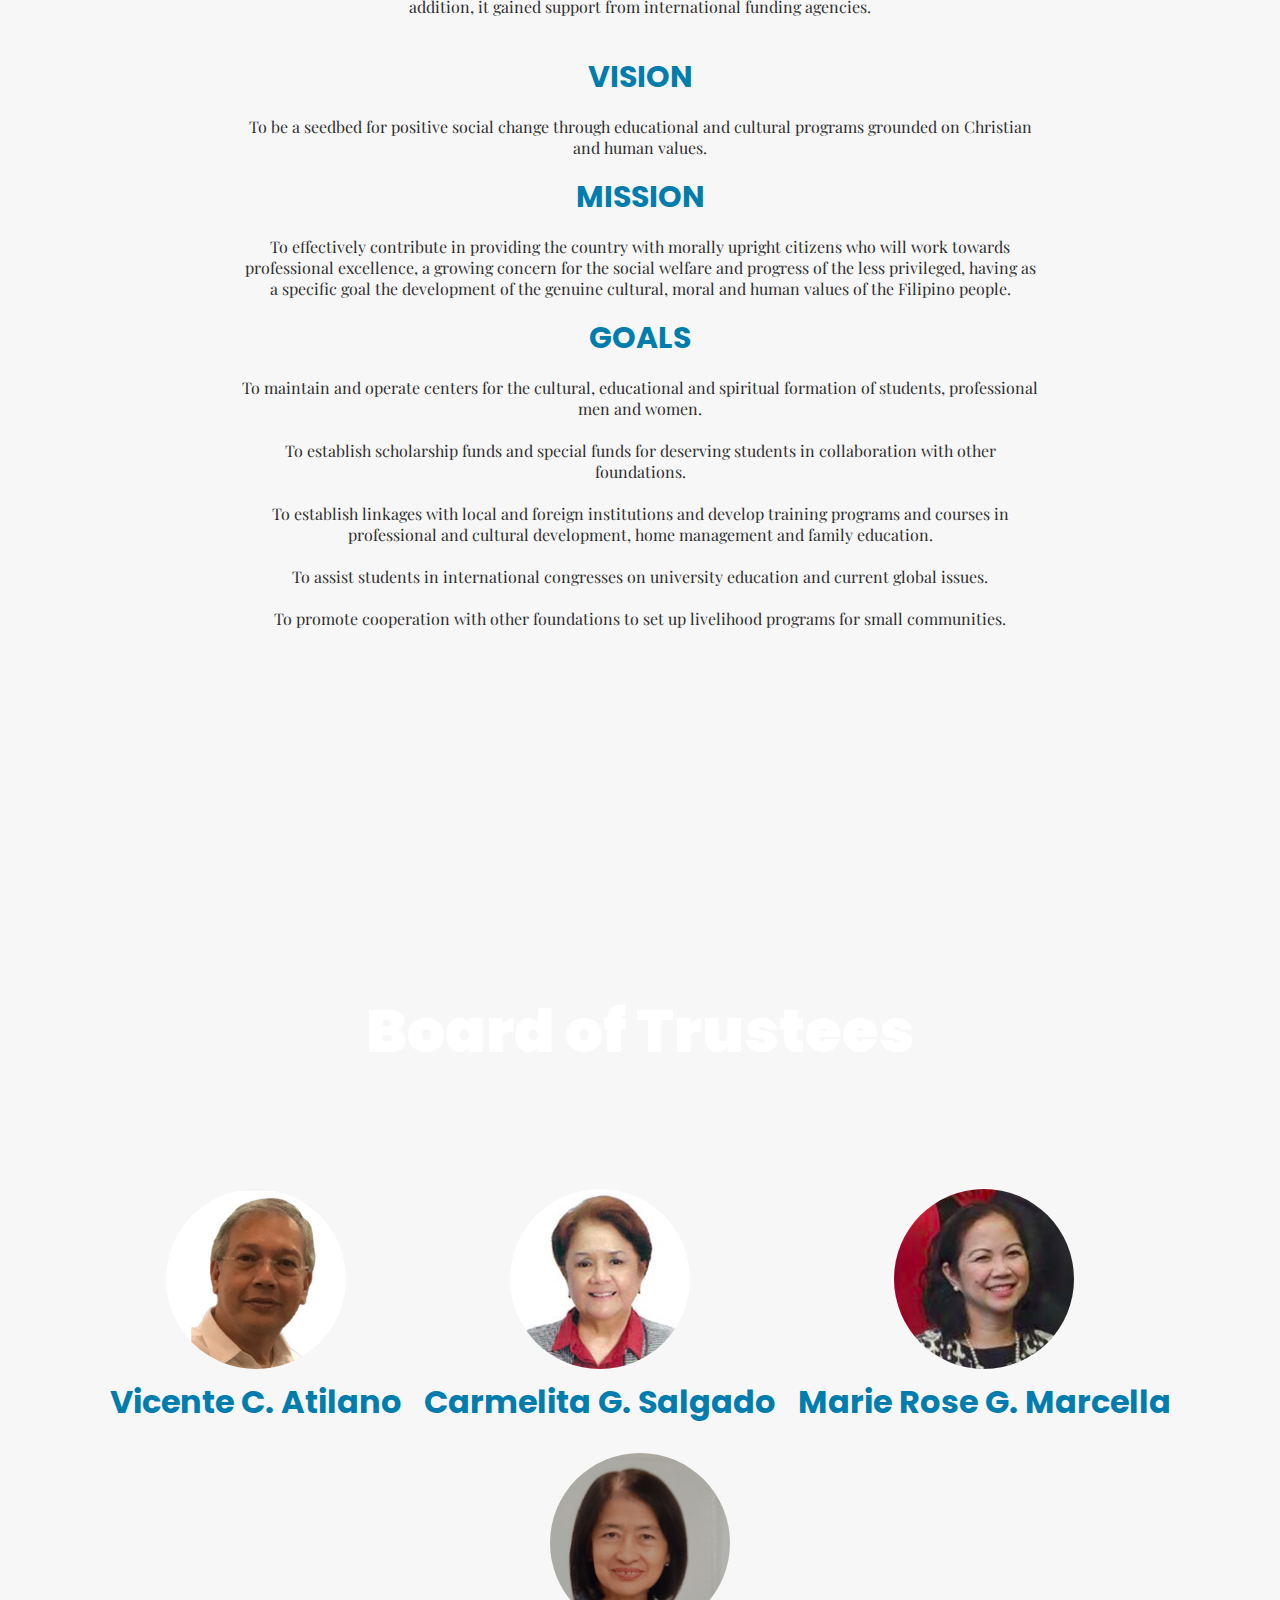
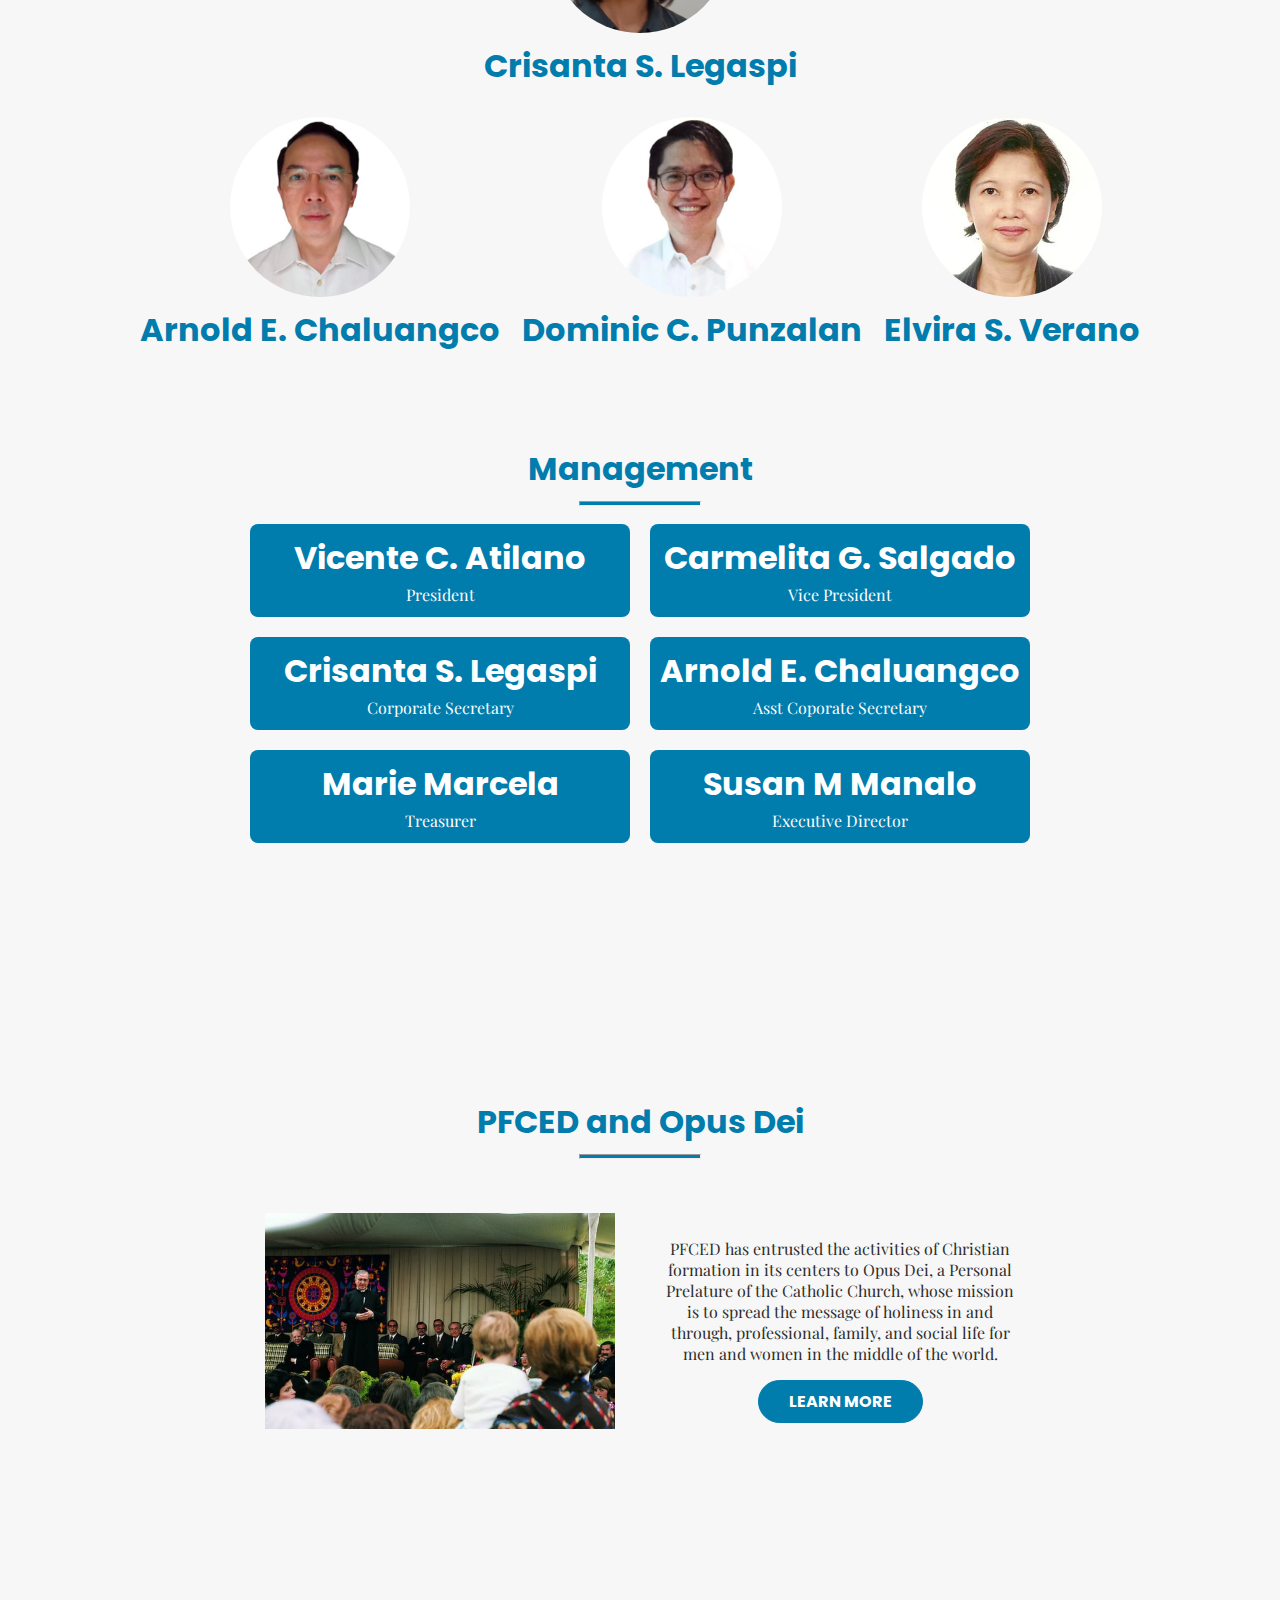
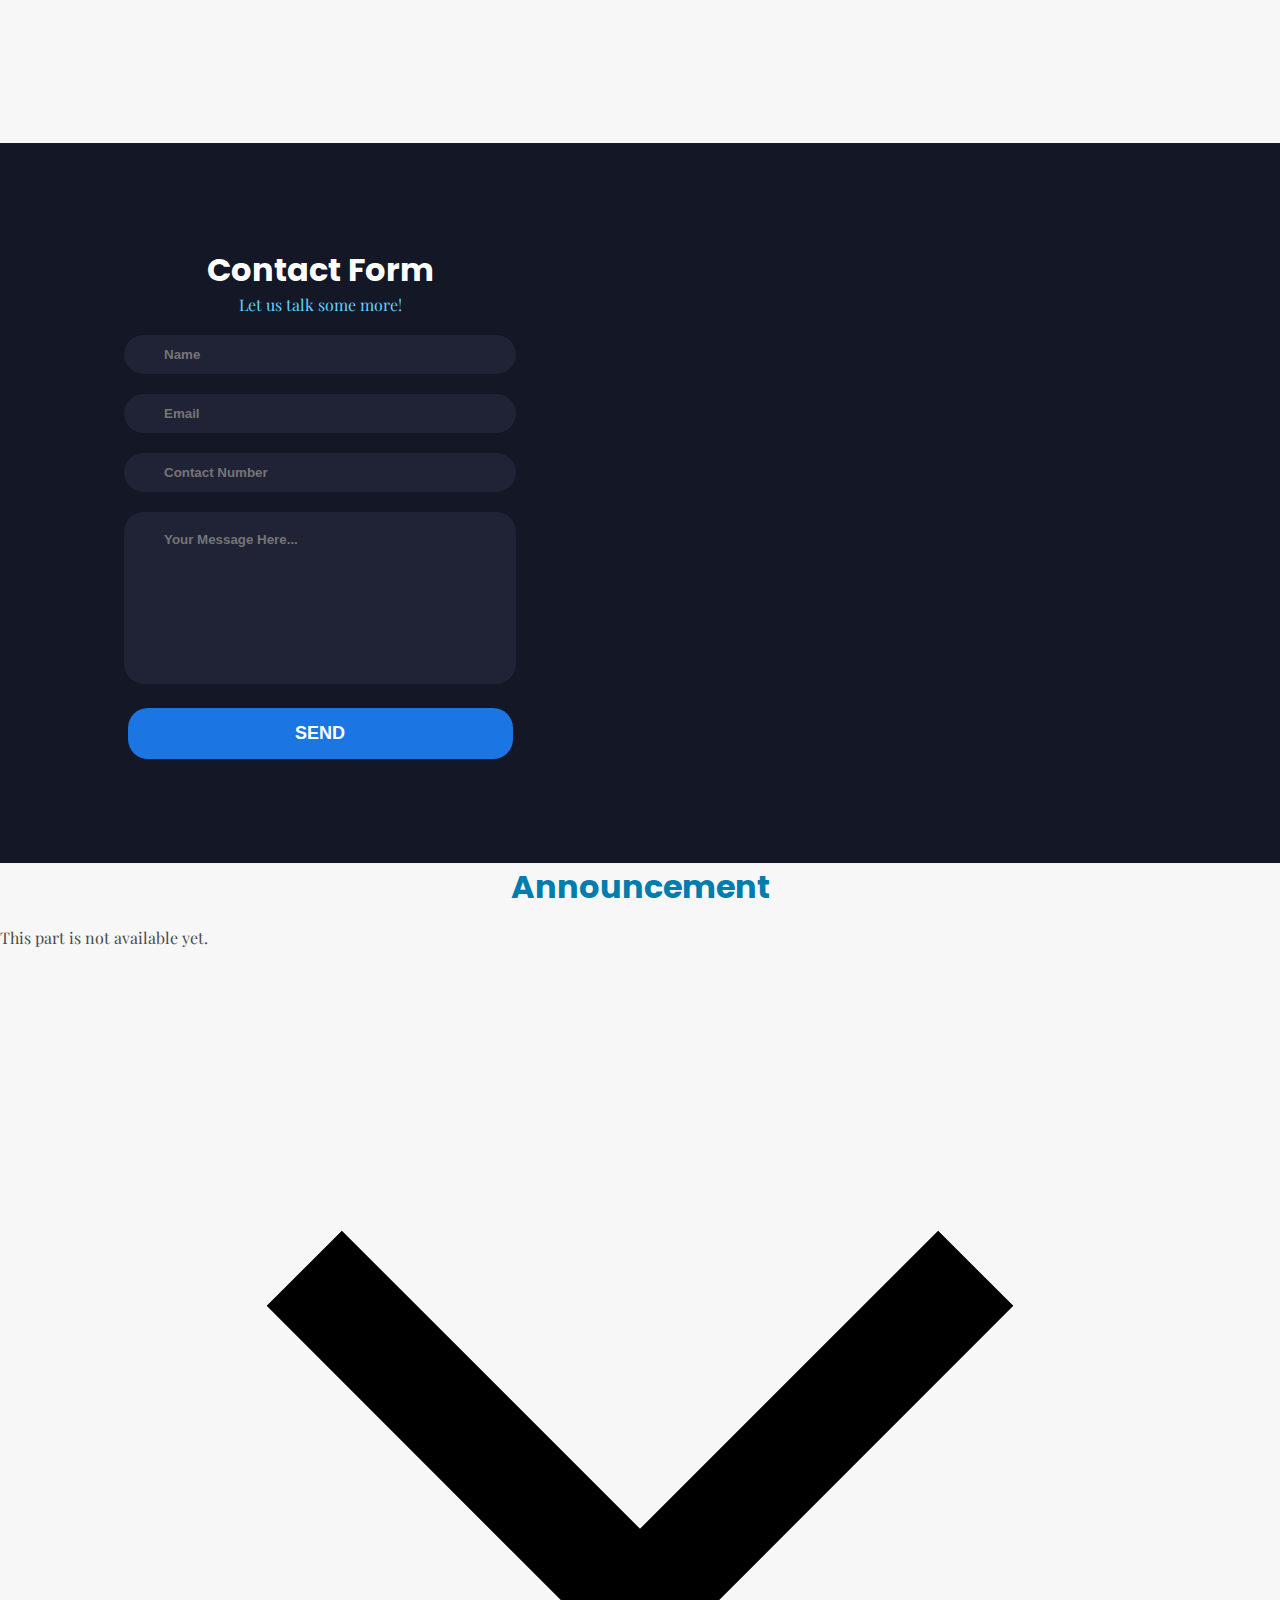
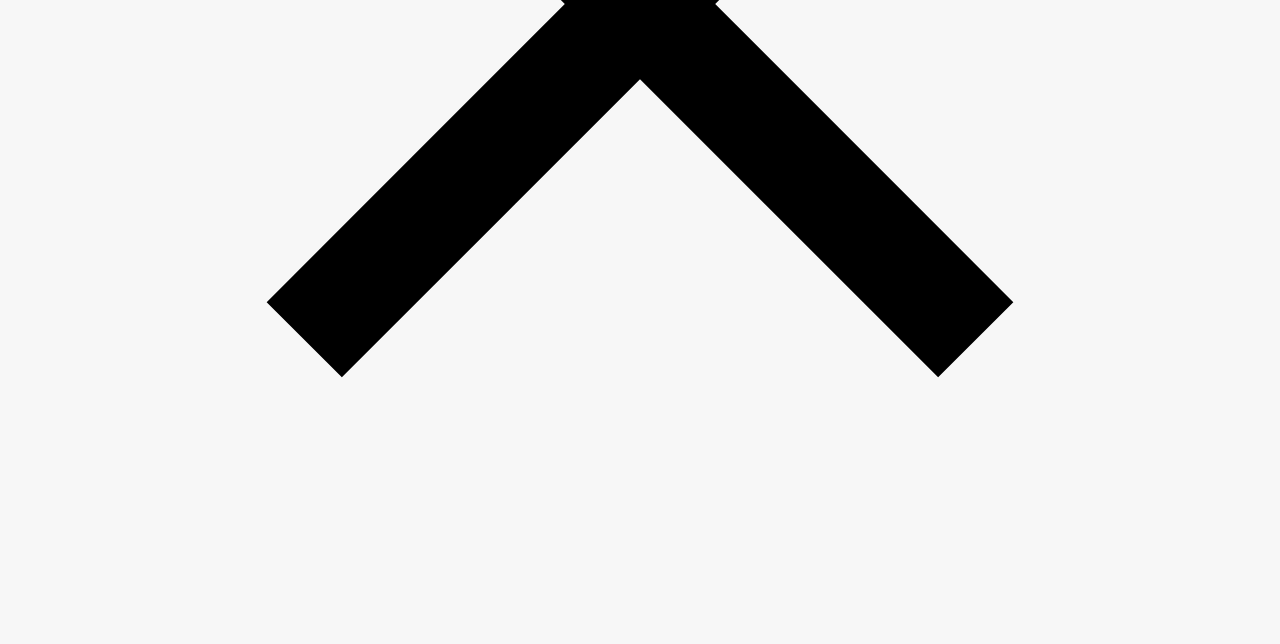
==== commit aff91968: "Add files via upload" ====
--- a/index.html
+++ b/index.html
@@ -43,23 +43,20 @@
 					<ul class="sub-nav">
 						<li>
 							<div>
-								<a href="projects.html#conference">Conference Centers</a>
-							</div>
-							<div>
-								<a href="projects.html#students">Centers for Professionals and Students</a>
-							</div>
-							<div>
-								<a href="projects.html#men">Centers for Men</a>
-							</div>
-							<div>
-								<a href="projects.html#women">Centers for Women</a>
+								<a href="projects.html">Conference Center</a>
+							</div>
+							<div>
+								<a href="men.html">Centers for Men</a>
+							</div>
+							<div>
+								<a href="women.html">Centers for Women</a>
 							</div>
 						</li>
 						
 					</ul>
 				</li>
 				<li><a href="#conference">Contacts</a></li>
-				<li><button class="btn-blue">Login</button></li>
+				<li><a class="modal__trigger" data-modal="#modal"><button class="btn-blue" >Login</button></a></li>
 			</ul>
 		</nav>
 	</header>
@@ -398,6 +395,22 @@
 			</div>
 		</div>
 	</div>
+	<!-- Modals -->
+	<div id="modal" class="modal modal__bg" role="dialog" aria-hidden="true">
+		<div class="modal__dialog">
+			<div class="modal__content">
+				<h1 class="text-blue">Announcement</h1>
+				<p style="color: #4a4a4a">This part is not available yet.</p>
+				
+				<!-- modal close button -->
+				<a href="" class="modal__close demo-close">
+					<svg class="" viewBox="0 0 24 24"><path d="M19 6.41l-1.41-1.41-5.59 5.59-5.59-5.59-1.41 1.41 5.59 5.59-5.59 5.59 1.41 1.41 5.59-5.59 5.59 5.59 1.41-1.41-5.59-5.59z"/><path d="M0 0h24v24h-24z" fill="none"/></svg>
+				</a>
+				
+			</div>
+		</div>
+	</div>
+	<!-- Modals -->
 	<!-- Lightbox -->
 	<script src="js/aos.js"></script>
 	<script src="js/lightbox-plus-jquery.min.js"></script>
@@ -409,5 +422,6 @@
     <script type="text/javascript">jssor_1_slider_init();
     </script>
 	<!-- Lightbox -->
+	<script src="js/modal.js"></script>
 </body>
 </html>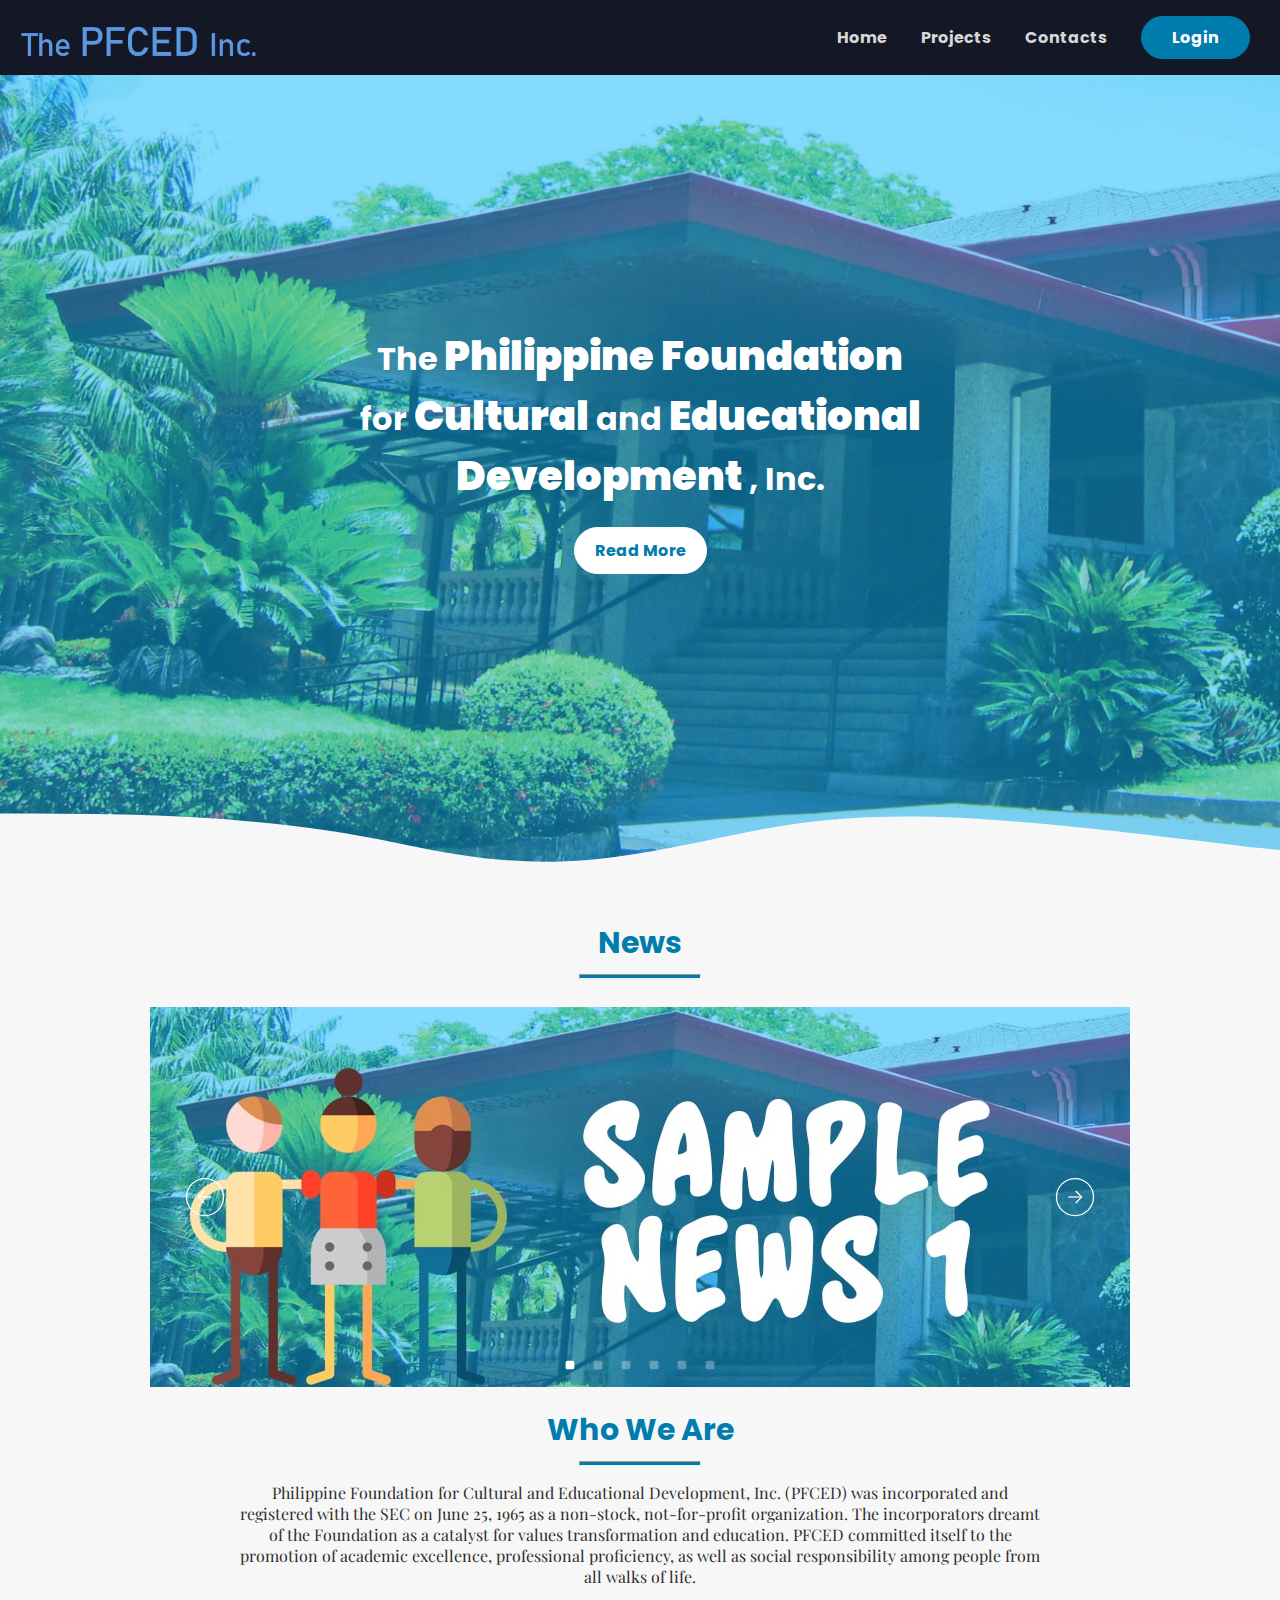
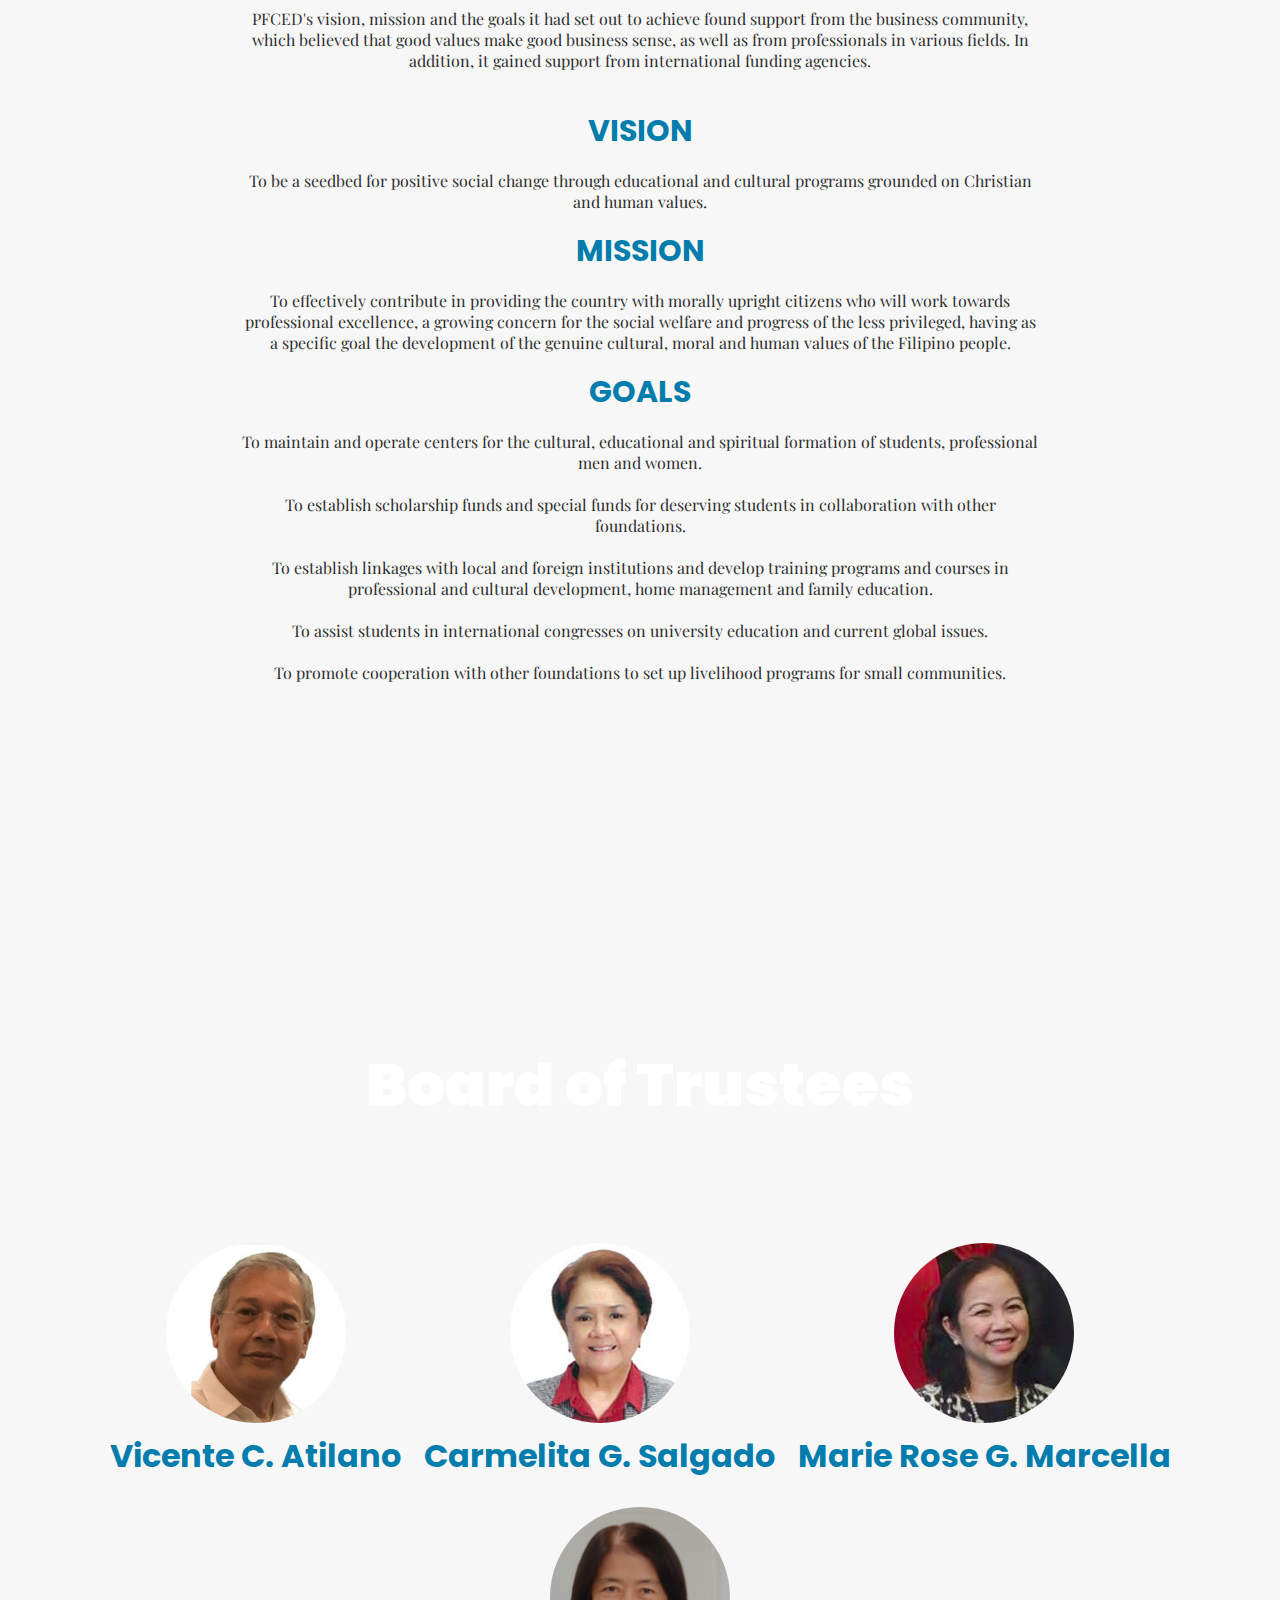
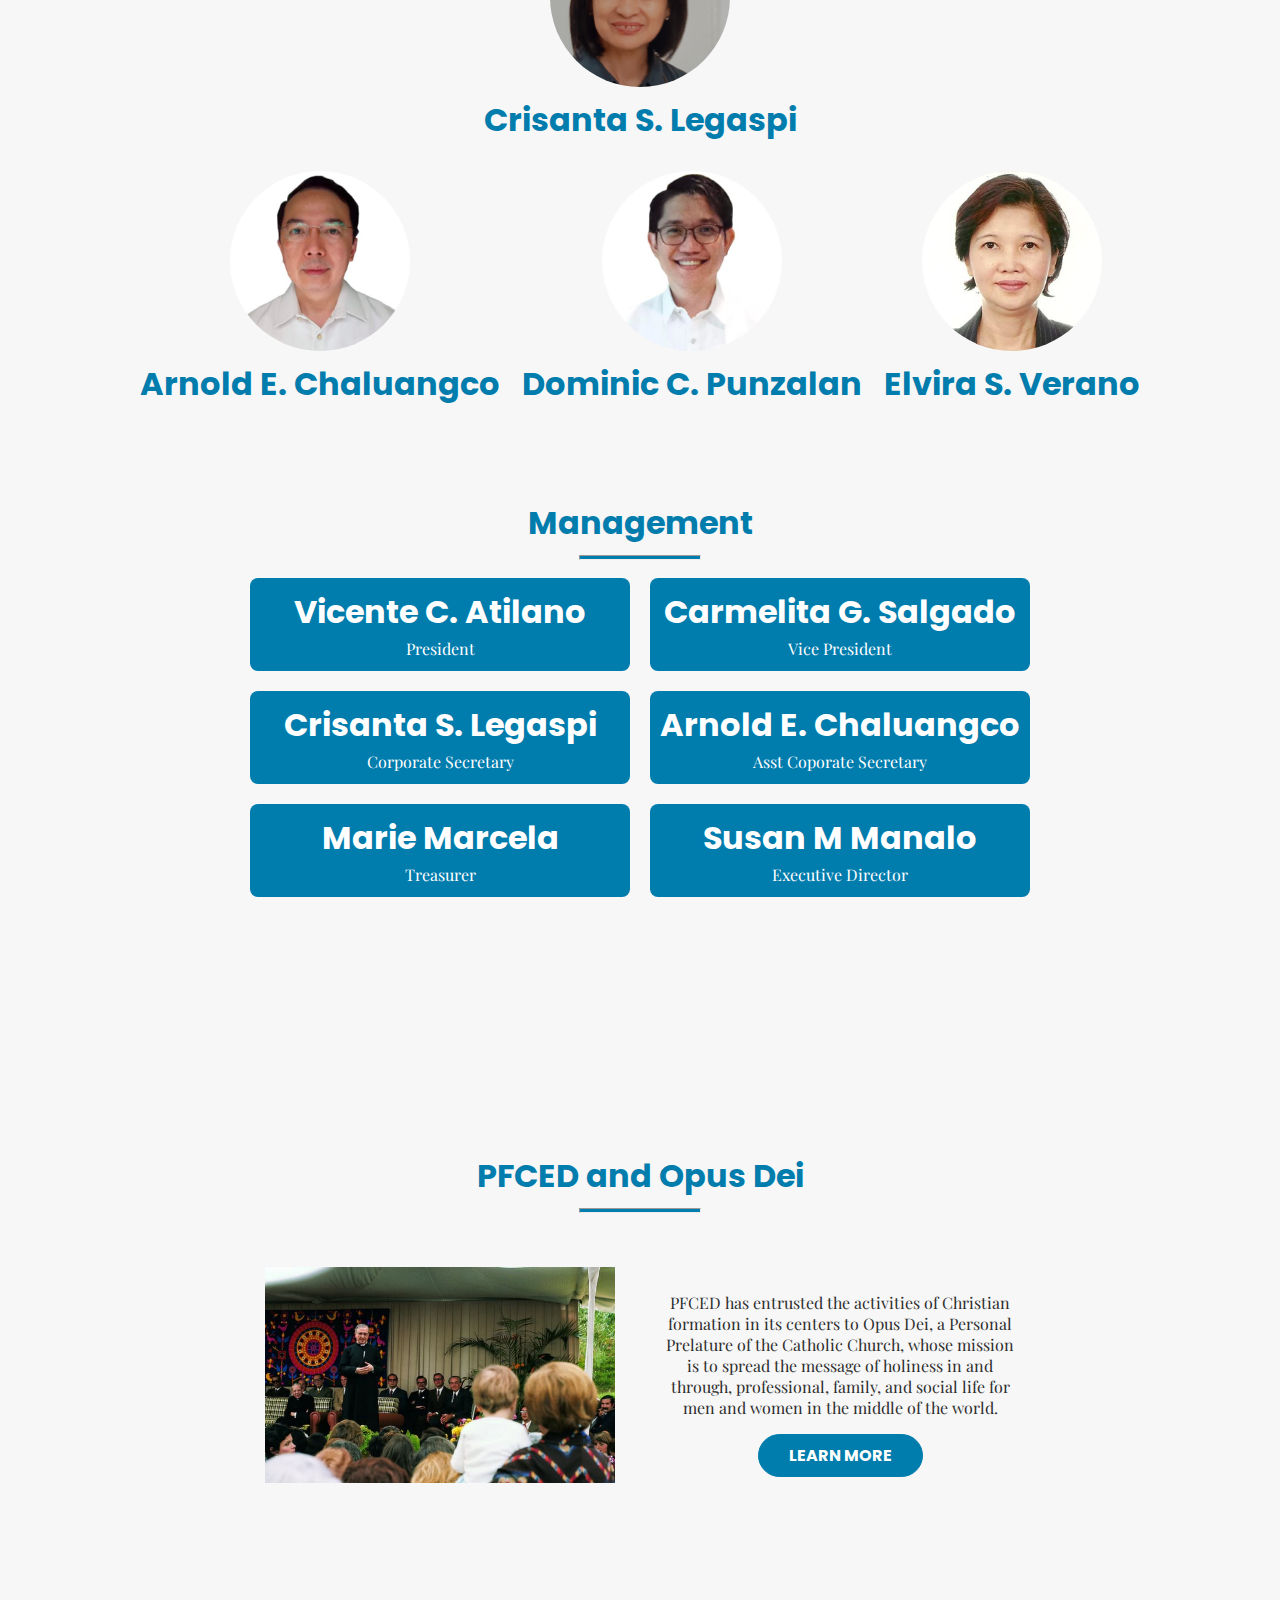
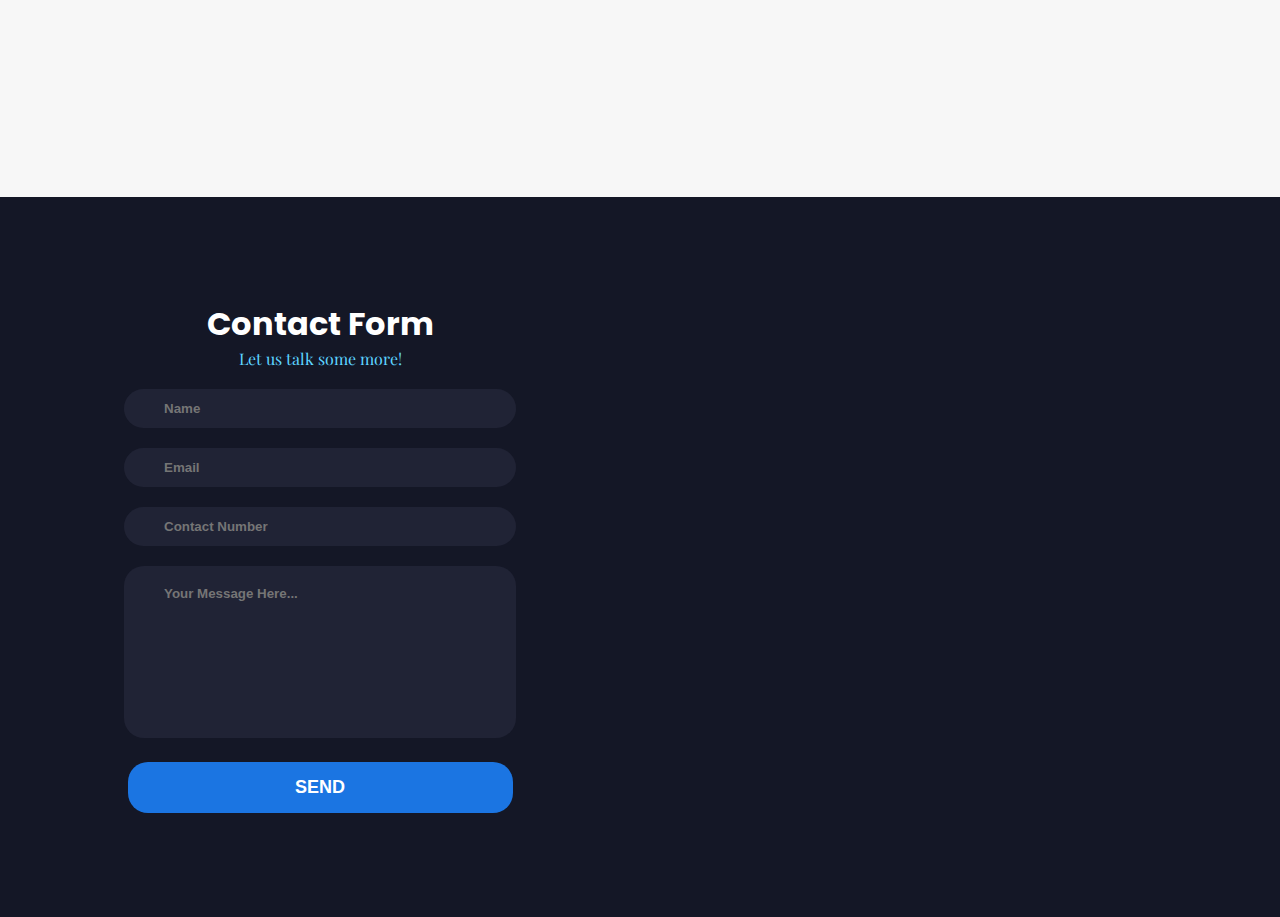
==== commit a83b6630: "Add files via upload" ====
--- a/index.html
+++ b/index.html
@@ -13,12 +13,11 @@
 <body>
 	<script src="js/jssor.slider-28.0.0.min.js" type="text/javascript"></script>
     
-    <script src="js/slider.js" type="text/javascript"></script>
     <header class="navbar">
-		<img src="img/Logo.png" width="250px" class="logo-img">
+		<img src="img/Logo.png" class="logo-img">
 		<nav>
 			<ul class="nav-links">
-				<li id="homeNav">
+				<li class="pc-only" id="homeNav">
 					<a href="index.html">Home</a>
 					<ul class="sub-nav">
 						<li>
@@ -38,7 +37,7 @@
 						
 					</ul>
 				</li>
-				<li id="projectNav">
+				<li class="pc-only" id="projectNav">
 					<a href="projects.html">Projects</a>
 					<ul class="sub-nav">
 						<li>
@@ -55,11 +54,63 @@
 						
 					</ul>
 				</li>
-				<li><a href="#conference">Contacts</a></li>
-				<li><a class="modal__trigger" data-modal="#modal"><button class="btn-blue" >Login</button></a></li>
+				<li class="pc-only"><a href="#contact">Contacts</a></li>
+				<li class="pc-only"><a class="modal__trigger" data-modal="#modal"><button class="btn-blue" >Login</button></a></li>
+				<li class="mobile-only"><button class="btn-blue btn-menu" id="mobile-button"><i class="fa fa-bars"></i></button></li>
 			</ul>
 		</nav>
 	</header>
+	<div class="mobile-only">
+		<div class="mobile-menu" style="display: none">
+			<div class="major-links sub-nav-mobile" id="home-mobile">
+				<div>
+					Home
+				</div>
+				<div>
+					<i class="fa fa-caret-left"></i>
+				</div>
+			</div>
+			<div class="major-links home-subnav" id="home-sub" style="display: none;">
+				<div class="major-links">
+					<a class="a-subnav" href="index.html#news">News</a> 
+				</div>
+				<div class="major-links">
+					<a class="a-subnav" href="index.html#whoweare">Who We Are</a>
+				</div>
+				<div class="major-links">
+					<a class="a-subnav" href="index.html#members">Our Members and Board of Trustees</a>
+				</div>
+				<div class="major-links">
+					<a class="a-subnav" href="index.html#pfced">PFCED and Opus Dei</a>
+				</div>
+			</div>
+			<div class="major-links sub-nav-mobile" id="project-mobile">
+				<div>
+					Projects
+				</div>
+				<div>
+					<i class="fa fa-caret-left"></i>
+				</div>
+			</div>
+			<div class="major-links project-subnav" id="project-sub" style="display: none;">
+				<div class="major-links">
+					<a class="a-subnav" href="projects.html">Conference Centers</a> 
+				</div>
+				<div class="major-links">
+					<a class="a-subnav" href="men.html">Centers for Men</a>
+				</div>
+				<div class="major-links">
+					<a class="a-subnav" href="women.html">Centers for Women</a>
+				</div>
+			</div>
+			<div class="major-links">
+				<a class="a-subnav" href="#contact">Contacts</a>
+			</div>
+			<div class="major-links">
+				Login
+			</div>
+		</div>
+	</div>
 	<section class="content-1">
 		<div class="content-items">
 			<h1>The <font class="highlight-heading-1">Philippine Foundation</font>
@@ -74,13 +125,18 @@
 			<svg class="wave-qsoVIt" viewBox="0 0 1440 100" preserveAspectRatio="none"><path class="wavePath-22lfEN" d="M826.337463,25.5396311 C670.970254,58.655965 603.696181,68.7870267 447.802481,35.1443383 C293.342778,1.81111414 137.33377,1.81111414 0,1.81111414 L0,150 L1920,150 L1920,1.81111414 C1739.53523,-16.6853983 1679.86404,73.1607868 1389.7826,37.4859505 C1099.70117,1.81111414 981.704672,-7.57670281 826.337463,25.5396311 Z" fill="currentColor"></path></svg>
 		</div>
 	</section>
+
+    <script src="js/slider.js" type="text/javascript"></script>
 	<section class="size-manip" id="news">
-		<section class="content-2 ">
+		<section class="content-2 " style="width: auto;">
 			<h1>
 				News
 			</h1>
 			<hr size="5" align="center">
-			<div id="jssor_1" style="position:relative;margin:0 auto;top:0px;left:0px;width:980px;height:380px;overflow:hidden;visibility:hidden;">
+			
+		</section>
+	</section>
+	<div id="jssor_1" style="position:relative;margin:0 auto;top:0px;left:0px;width:980px;height:380px;overflow:hidden;visibility:hidden;">
 		        <!-- Loading Screen -->
 		        <div data-u="loading" class="jssorl-009-spin" style="position:absolute;top:0px;left:0px;width:100%;height:100%;text-align:center;background-color:rgba(0,0,0,0.7);">
 		            <img style="margin-top:-19px;position:relative;top:50%;width:38px;height:38px;" src="img/spin.svg" />
@@ -129,8 +185,6 @@
 		            </svg>
 		        </div>
 		    </div>
-		</section>
-	</section>
 	<section class="size-manip" id="whoweare">
 		<section class="content-2 ">
 			<h1>
@@ -140,7 +194,7 @@
 			<p>
 				Philippine Foundation for Cultural and Educational Development, Inc. (PFCED) was incorporated and registered with the SEC on June 25, 1965 as a non-stock, not-for-profit organization. The incorporators dreamt of the Foundation as a catalyst for values transformation and education. PFCED committed itself to the promotion of academic excellence, professional proficiency, as well as social responsibility among people from all walks of life.
 				<br><br> 
-				PFCED’s vision, mission and the goals it had set out to achieve found support from the business community, which believed that good values make good business sense, as well as from professionals in various fields. In addition, it gained support from international funding agencies. 
+				PFCED's vision, mission and the goals it had set out to achieve found support from the business community, which believed that good values make good business sense, as well as from professionals in various fields. In addition, it gained support from international funding agencies. 
 			</p>
 			<br>	
 			<h1>
@@ -368,7 +422,7 @@
 	<br>
 	<br>
 	
-	<div class="cont">
+	<div id="contact" class="cont">
 		<div class="fifth-cont">
 			<div class="item-char">
 				<div class="item-content form-div">					
@@ -410,10 +464,14 @@
 			</div>
 		</div>
 	</div>
+	
 	<!-- Modals -->
 	<!-- Lightbox -->
+	<script src="https://ajax.googleapis.com/ajax/libs/jquery/3.5.1/jquery.min.js"></script>
+	<script src="js/mobile.js"></script>
 	<script src="js/aos.js"></script>
 	<script src="js/lightbox-plus-jquery.min.js"></script>
+	
 	<script>
       AOS.init({
         easing: 'ease-in-out-sine'
--- a/css/style.css
+++ b/css/style.css
@@ -17,7 +17,7 @@
     position: fixed;
     width: 100%;
     background: #141726;
-    z-index: 10000;
+    z-index: 100;
 
 }
 .nav-links{
@@ -269,6 +269,10 @@
 	transition: 0.2s;
 	border: solid #fff 1.5px;
 }
+.btn-menu{
+    border-radius: 5px!important;
+    padding: 5px 15px!important;
+}
 .btn-white:hover{
 	background: transparent;
 	color: #fff;
@@ -438,7 +442,20 @@
     text-align: center;
     width: 800px;
 }
+.picture-7{
+    display: flex;
+       justify-content: center;
+    vertical-align: middle;
+    align-items: center;
+    text-align: center;
+    width: 800px;
+}
 .content-7-2-split{
+    width: 50%;
+    padding: 25px;
+    color : #2e2e2e;
+}
+.picture-7-2-split{
     width: 50%;
     padding: 25px;
     color : #2e2e2e;
@@ -549,34 +566,185 @@
 
 
 /*jssor slider loading skin spin css*/
-.jssorl-009-spin img {
-    animation-name: jssorl-009-spin;
-    animation-duration: 1.6s;
-    animation-iteration-count: infinite;
-    animation-timing-function: linear;
-}
-
-@keyframes jssorl-009-spin {
-    from { transform: rotate(0deg); }
-    to { transform: rotate(360deg); }
-}
-
-/*jssor slider bullet skin 053 css*/
-.jssorb053 .i {position:absolute;cursor:pointer;}
-.jssorb053 .i .b {fill:#fff;fill-opacity:0.3;}
-.jssorb053 .i:hover .b {fill-opacity:.7;}
-.jssorb053 .iav .b {fill-opacity: 1;}
-.jssorb053 .i.idn {opacity:.3;}
-
-/*jssor slider arrow skin 093 css*/
-.jssora093 {display:block;position:absolute;cursor:pointer;}
-.jssora093 .c {fill:none;stroke:#fff;stroke-width:400;stroke-miterlimit:10;}
-.jssora093 .a {fill:none;stroke:#fff;stroke-width:400;stroke-miterlimit:10;}
-.jssora093:hover {opacity:.8;}
-.jssora093.jssora093dn {opacity:.6;}
-.jssora093.jssora093ds {opacity:.3;pointer-events:none;}
-
-@media (max-width: 900px){
+/*jssor slider loading skin spin css*/
+        .jssorl-009-spin img {
+            animation-name: jssorl-009-spin;
+            animation-duration: 1.6s;
+            animation-iteration-count: infinite;
+            animation-timing-function: linear;
+        }
+
+        @keyframes jssorl-009-spin {
+            from { transform: rotate(0deg); }
+            to { transform: rotate(360deg); }
+        }
+
+        /*jssor slider bullet skin 053 css*/
+        .jssorb053 .i {position:absolute;cursor:pointer;}
+        .jssorb053 .i .b {fill:#fff;fill-opacity:0.3;}
+        .jssorb053 .i:hover .b {fill-opacity:.7;}
+        .jssorb053 .iav .b {fill-opacity: 1;}
+        .jssorb053 .i.idn {opacity:.3;}
+
+        /*jssor slider arrow skin 093 css*/
+        .jssora093 {display:block;position:absolute;cursor:pointer;}
+        .jssora093 .c {fill:none;stroke:#fff;stroke-width:400;stroke-miterlimit:10;}
+        .jssora093 .a {fill:none;stroke:#fff;stroke-width:400;stroke-miterlimit:10;}
+        .jssora093:hover {opacity:.8;}
+        .jssora093.jssora093dn {opacity:.6;}
+        .jssora093.jssora093ds {opacity:.3;pointer-events:none;}
+
+
+
+
+/**
+ * Material Modal CSS
+ */
+.modal {
+  will-change: visibility, opacity;
+  display: flex;
+  align-items: center;
+  justify-content: center;
+  position: fixed;
+  top: 0;
+  left: 0;
+  right: 0;
+  bottom: 0;
+  overflow-y: auto;
+  overflow-x: hidden;
+  z-index: 10000;
+  visibility: hidden;
+  opacity: 0;
+  transition: all 0.5s cubic-bezier(0.23, 1, 0.32, 1);
+  transition-delay: $modal-delay;
+}
+.map-modal{
+    max-width: 900px;
+    width: 100%;
+}
+.modal--active {
+  visibility: visible;
+  opacity: 1;
+}
+.modal--align-top {
+  align-items: flex-start;
+}
+.modal__bg {
+    background: -webkit-linear-gradient(to right, #2193b0, #6dd5ed); /* Chrome 10-25, Safari 5.1-6 */
+    background: linear-gradient(to right, #2193b0, #6dd5ed);
+}
+.modal__dialog {
+  max-width: 600px;
+  padding: 1.2rem;
+}
+.modal__content {
+  will-change: transform, opacity;
+  position: relative;
+  padding: 2.4rem;
+  background: #ffebee;
+  background-clip: padding-box;
+  box-shadow: 0 12px 15px 0 rgba(0,0,0,0.25);
+  opacity: 0;
+  transition: all 0.25s cubic-bezier(0.23, 1, 0.32, 1);
+}
+.modal__content--active {
+  opacity: 1;
+}
+.modal__close {
+  z-index: 1100;
+  cursor: pointer;
+}
+
+#modal__temp {
+  will-change: transform, opacity;
+  position: absolute;
+  top: 0;
+  left: 0;
+  right: 0;
+  bottom: 0;
+  background: red;
+  transform: none;
+  opacity: 1;
+  transition: opacity 0.1s ease-out, transform 0.5s cubic-bezier(0.23, 1, 0.32, 1);
+  height: 0px;
+}
+/**
+ * Demo specific CSS
+ */
+
+
+.demo-btns .modal__trigger {
+  margin-right: 3px;
+}
+@media (max-width: 640px) {
+  .demo-btns .modal__trigger {
+    margin-bottom: 0.8rem;
+  }
+}
+.demo-close {
+  position: absolute;
+  top: 0;
+  right: 0;
+  margin: 1.2rem;
+  padding: 0.6rem;
+  background: rgba(0,0,0,0.3);
+  border-radius: 50%;
+  transition: all 0.5s cubic-bezier(0.23, 1, 0.32, 1);
+}
+.demo-close svg {
+  width: 24px;
+  fill: #fff;
+  pointer-events: none;
+  vertical-align: top;
+}
+.demo-close:hover {
+  background: rgba(0,0,0,0.6);
+}
+
+
+.pc-only{
+    display: inline-block;
+}
+.mobile-only{
+    display: none!important;
+}
+.logo-img{
+    width: 250px;
+}
+.mobile-menu{
+    background: #141726;
+    font-family: 'Poppins', sans-serif;
+    font-weight: bold;
+    padding: 0px;
+    margin-top: 45px;
+    position: fixed;
+    width: 100%;
+    cursor: pointer;
+    z-index: 1000;
+}
+.major-links{
+    border-top: solid 2px #39447a;
+    padding: 10px;
+}
+.sub-nav-mobile{
+    display: flex;
+    justify-content: space-between;
+    align-items: center;
+}
+.a-subnav{
+    text-decoration: none;
+    color: #fff;
+}
+@media (max-width: 780px){
+    .pc-only{
+        display: none!important;
+    }
+    .logo-img{
+        width: 150px;
+    }
+    .mobile-only{
+        display: inline-block!important;
+    }
     .multiple-cont{
         display: inline;
     }
@@ -592,4 +760,13 @@
     .input-cont{
         width: 80%;
     }
-}
+    .content-7{
+        display: block;
+        width: 100%;
+    }
+    .content-7-2-split{
+        width: auto;
+        margin: 5px;
+    }
+}
+
